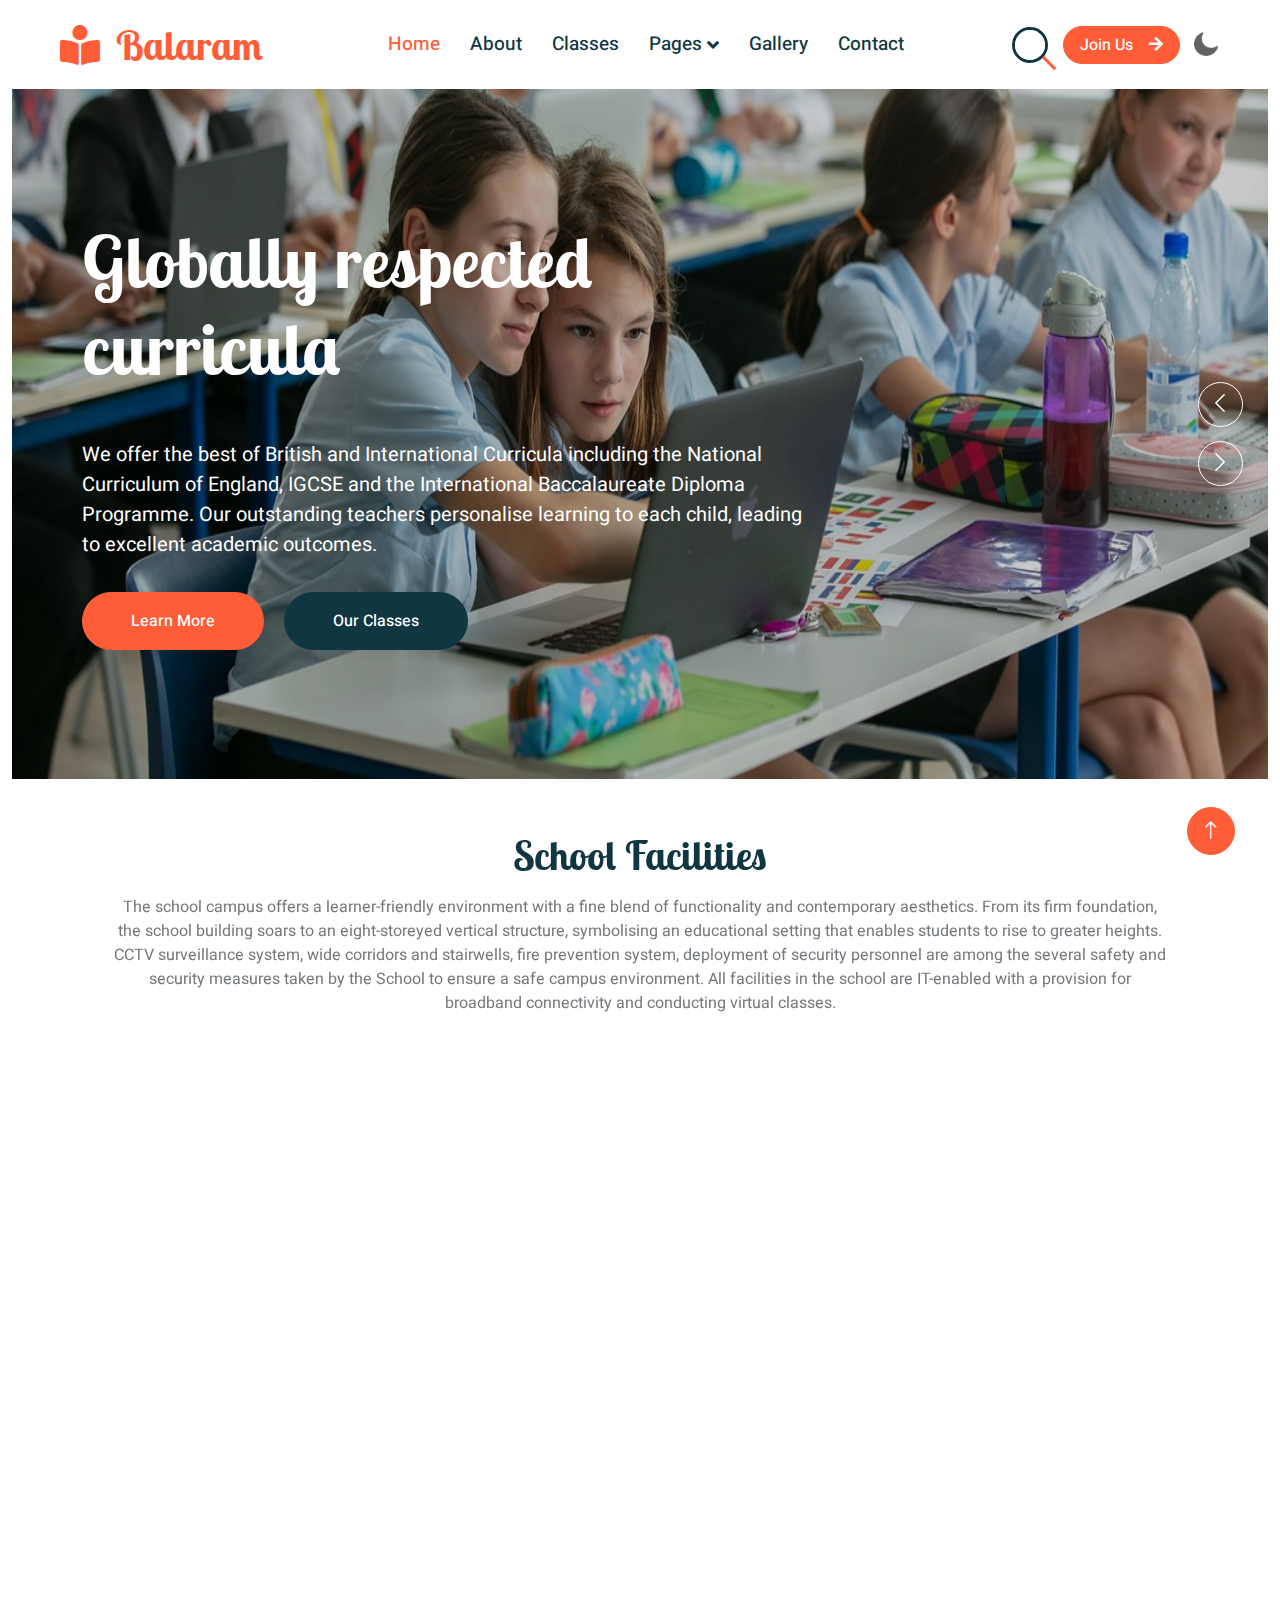
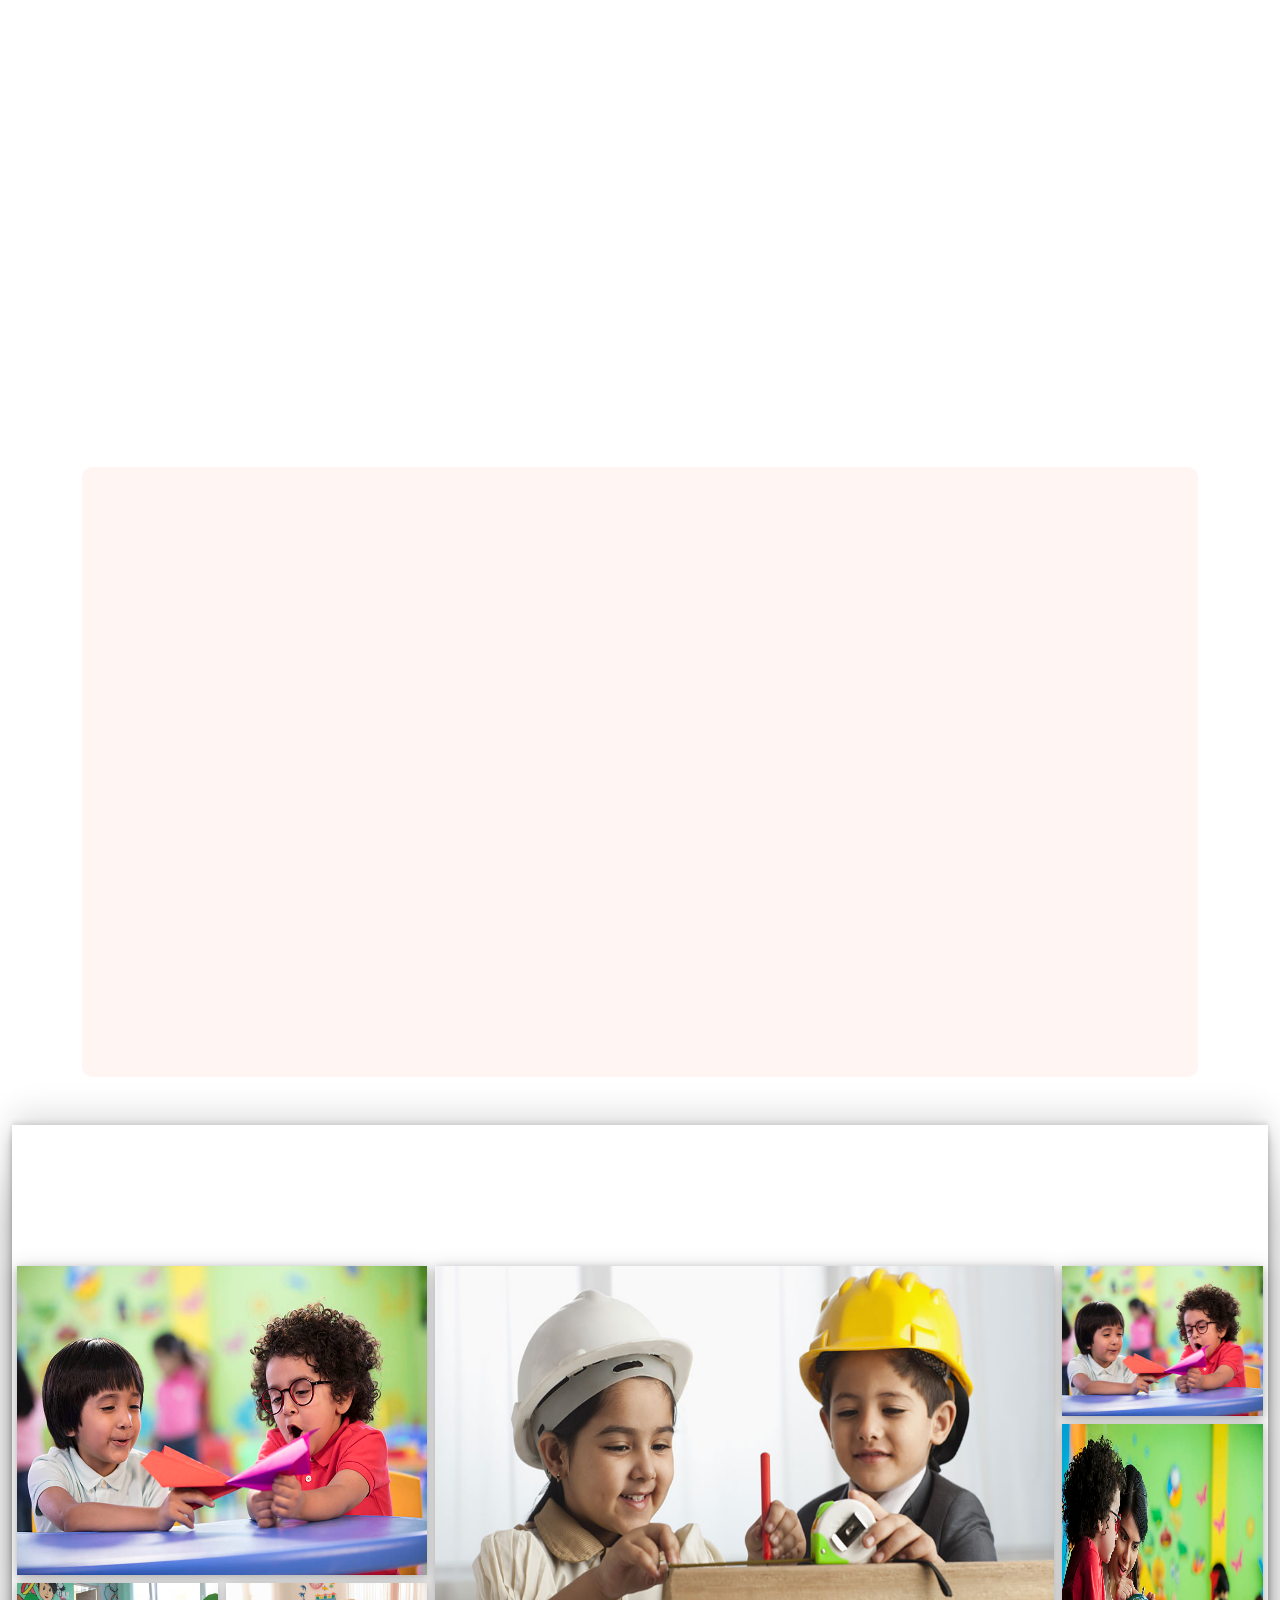
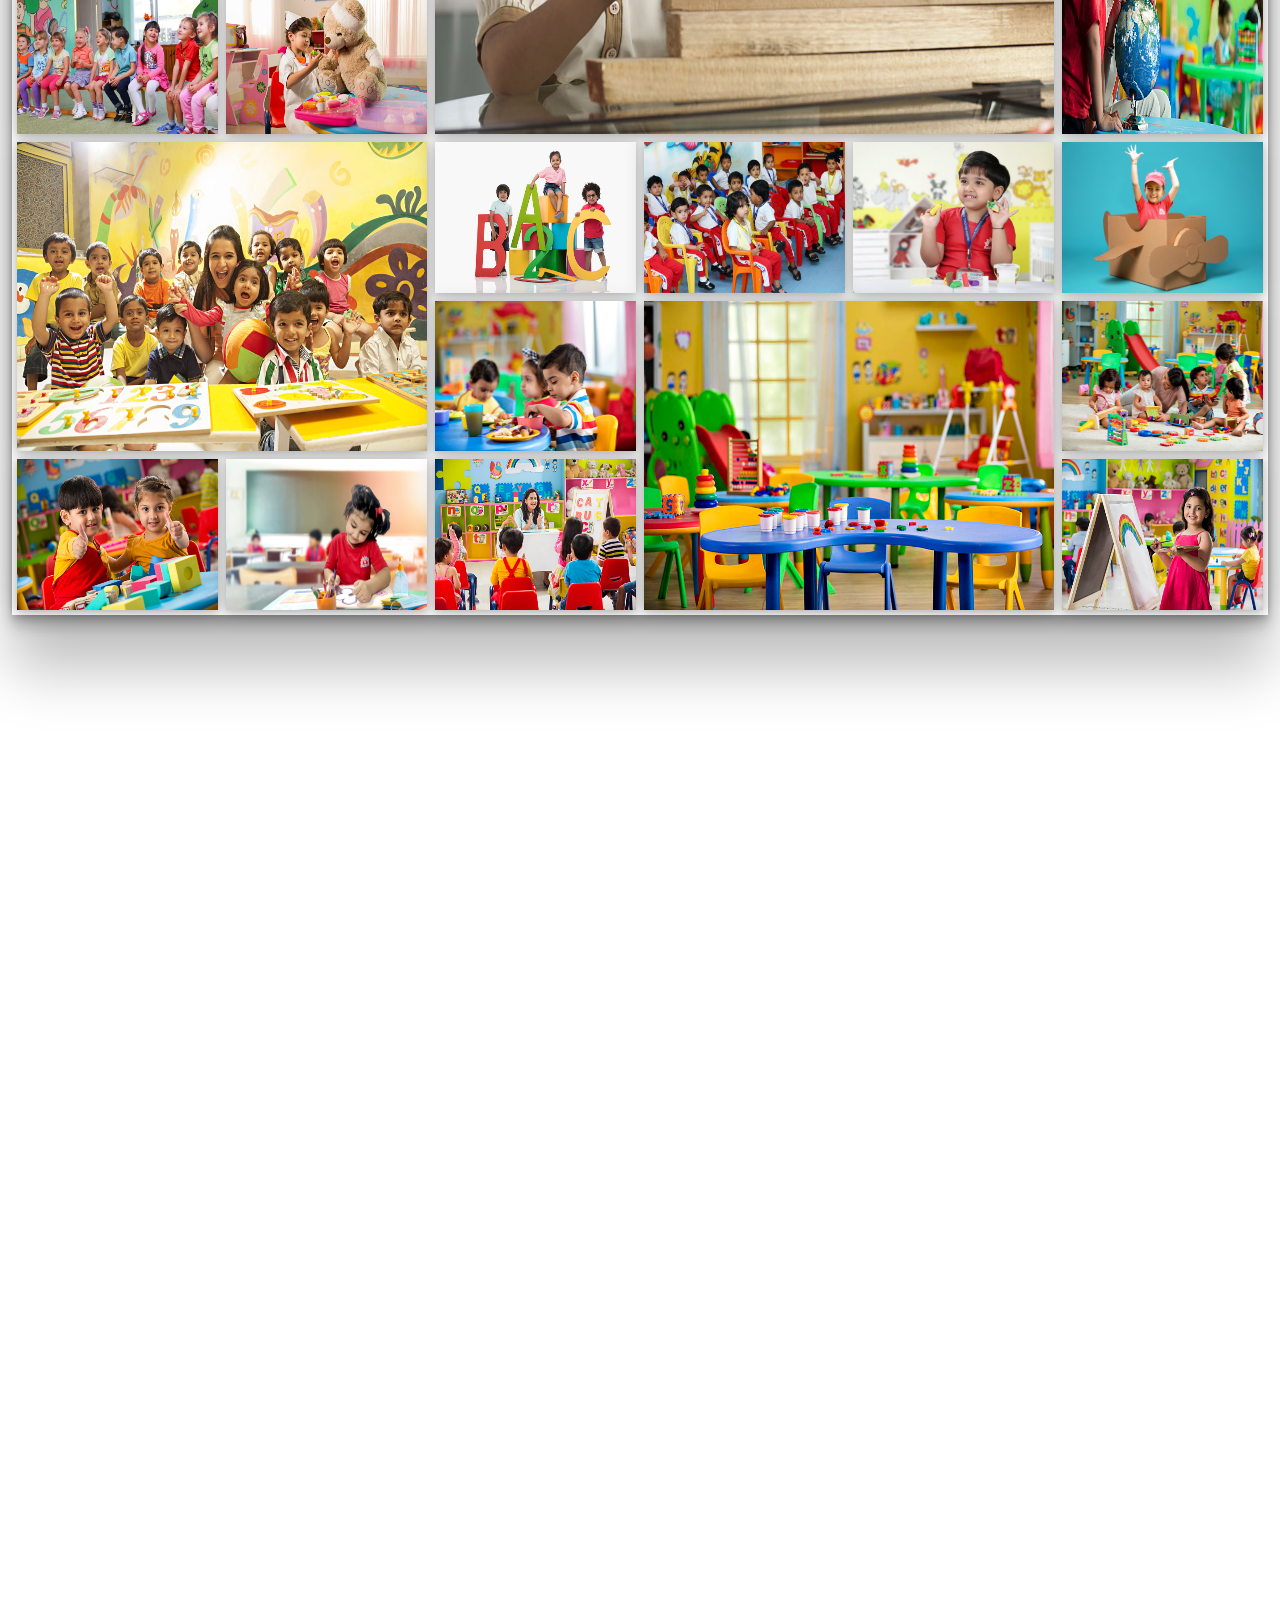
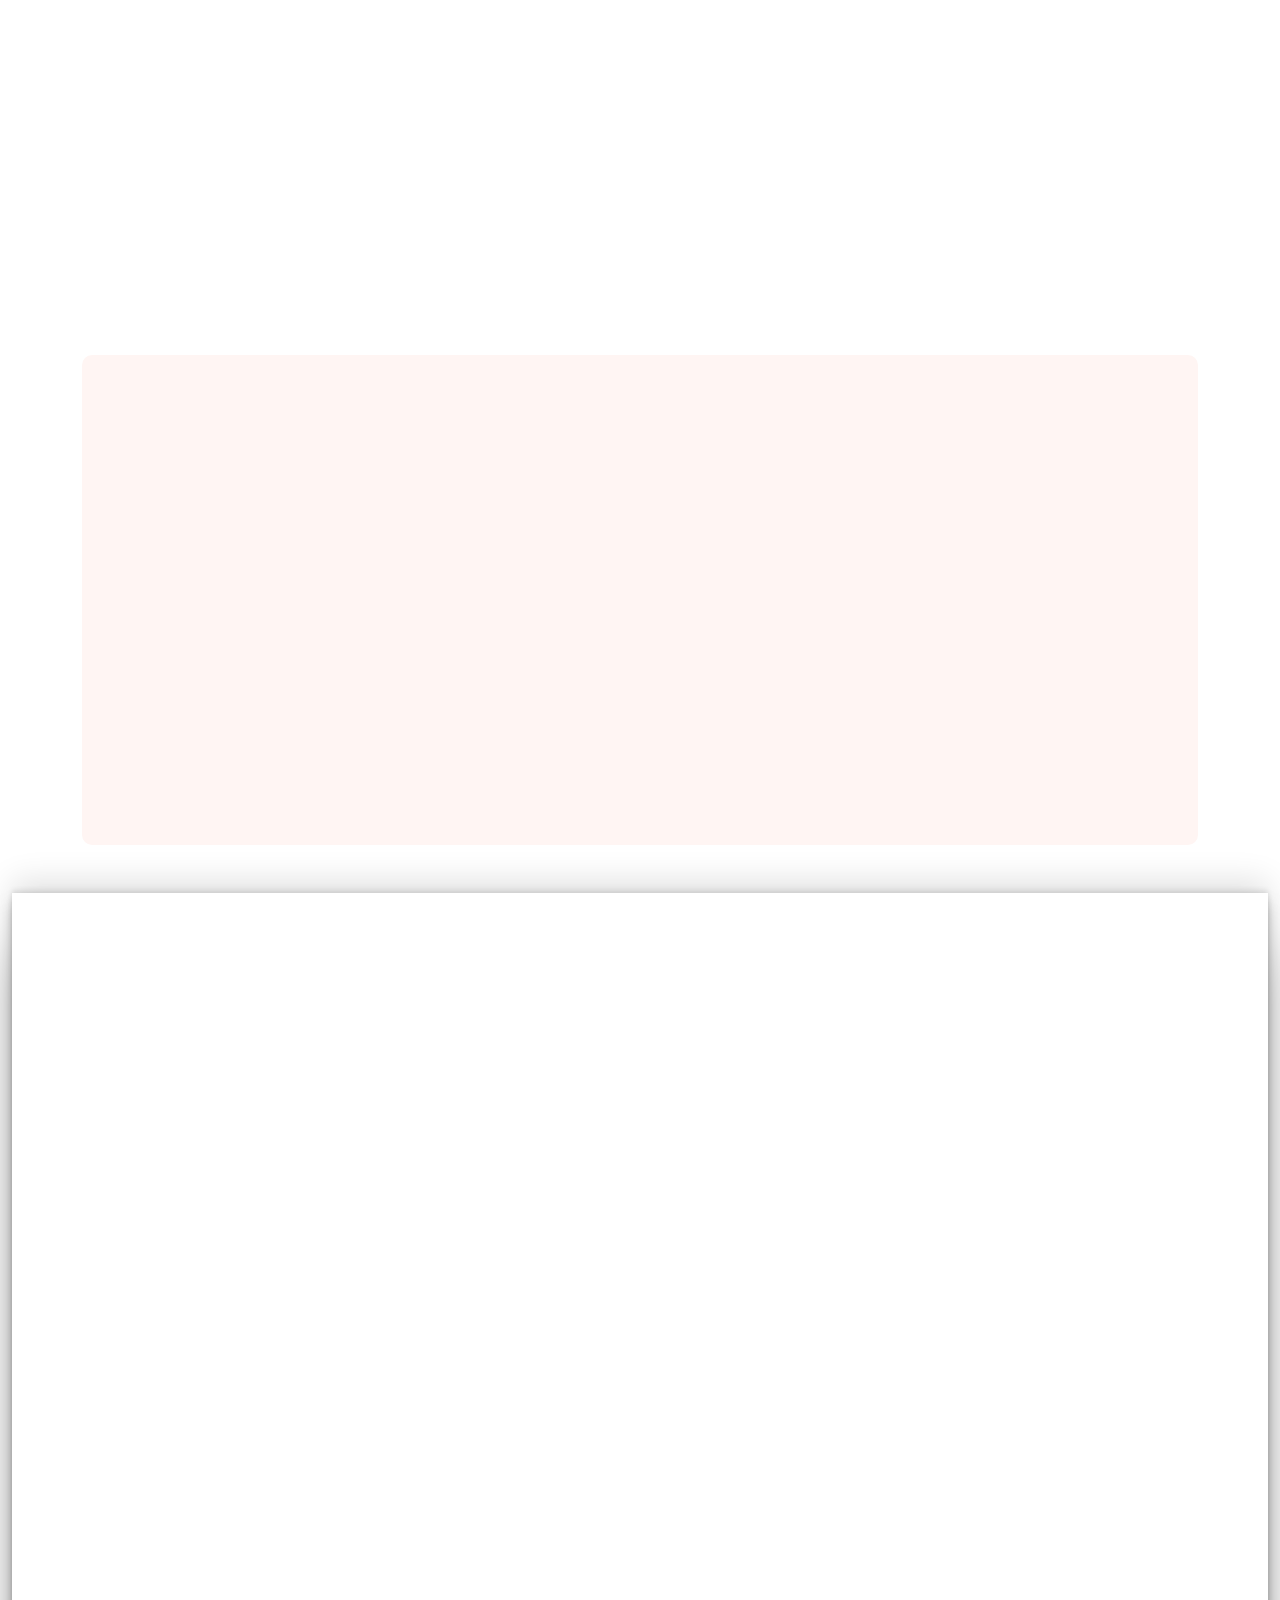
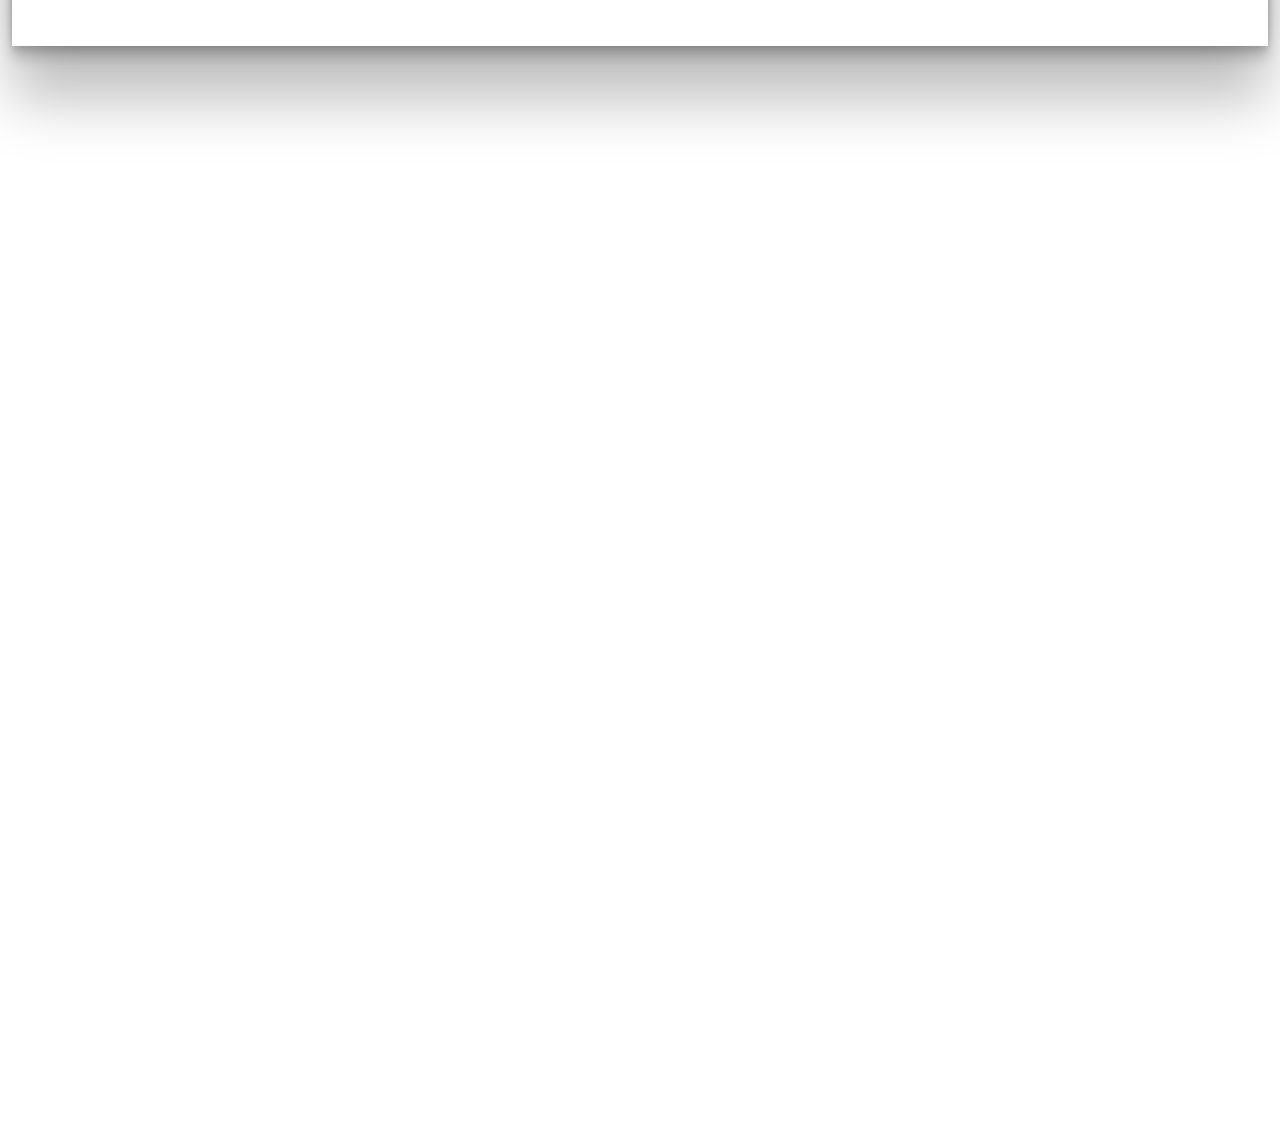
==== kider-balaram/index.html @ 2a39fb62 "first commit" ====
<!DOCTYPE html>
<html lang="en">

<head>
    <meta charset="utf-8">
    <title>Kider - Preschool Website Template</title>
    <meta content="width=device-width, initial-scale=1.0" name="viewport">
    <meta content="" name="keywords">
    <meta content="" name="description">

    <!-- Favicon -->
    <link href="img/favicon.ico" rel="icon">

    <!-- Google Web Fonts -->
    <link rel="preconnect" href="https://fonts.googleapis.com">
    <link rel="preconnect" href="https://fonts.gstatic.com" crossorigin>
    <link href="https://fonts.googleapis.com/css2?family=Heebo:wght@400;500;600&family=Inter:wght@600&family=Lobster+Two:wght@700&display=swap" rel="stylesheet">
    
    <!-- Icon Font Stylesheet -->
    <link href="https://cdnjs.cloudflare.com/ajax/libs/font-awesome/5.10.0/css/all.min.css" rel="stylesheet">
    <link href="https://cdn.jsdelivr.net/npm/bootstrap-icons@1.4.1/font/bootstrap-icons.css" rel="stylesheet">

    <!-- Libraries Stylesheet -->
    <link href="lib/animate/animate.min.css" rel="stylesheet">
    <link href="lib/owlcarousel/assets/owl.carousel.min.css" rel="stylesheet">

    <!-- Customized Bootstrap Stylesheet -->
    <link href="css/bootstrap.min.css" rel="stylesheet">

    <!-- Template Stylesheet -->
    <link href="css/style.css" rel="stylesheet">
</head>

<body>
    <div class="container-xxl ">
        <!-- Spinner Start -->
        <div id="spinner" class="show bg-white position-fixed translate-middle w-100 vh-100 top-50 start-50 d-flex align-items-center justify-content-center">
            <div class="spinner-border text-primary" style="width: 3rem; height: 3rem;" role="status">
                <span class="sr-only">Loading...</span>
            </div>
        </div>
        <!-- Spinner End -->


        <!-- Navbar Start -->
        <nav class="navbar navbar-expand-lg navbar-light sticky-top px-4 px-lg-5 py-lg-0">
            <a href="index.html" class="navbar-brand">
                <h1 class="m-0 text-primary"><i class="fa fa-book-reader me-3"></i>Balaram</h1>
            </a>
            <button type="button" class="navbar-toggler" data-bs-toggle="collapse" data-bs-target="#navbarCollapse" style="box-shadow: rgba(255, 255, 255, 0.25) 0px 54px 55px, rgba(255, 255, 255, 0.12) 0px -12px 30px, rgba(255, 255, 255, 0.12) 0px 4px 6px, rgba(255, 255, 255, 0.17) 0px 12px 13px, rgba(255, 255, 255, 0.09) 0px -3px 5px;">
                <span class="navbar-toggler-icon"></span>
            </button>
            <div class="collapse navbar-collapse" id="navbarCollapse">
                <div class="navbar-nav mx-auto">
                    <a href="index.html" class="nav-item nav-link active">Home</a>
                    <a href="about.html" class="nav-item nav-link">About</a>
                    <a href="classes.html" class="nav-item nav-link">Classes</a>
                    <div class="nav-item dropdown">
                        <a href="#" class="nav-link dropdown-toggle" data-bs-toggle="dropdown">Pages</a>
                        <div class="dropdown-menu rounded-0 rounded-bottom border-0 shadow-sm m-0">
                            <a href="facility.html" class="dropdown-item">School Facilities</a>
                            <a href="team.html" class="dropdown-item">Popular Teachers</a>
                            <a href="call-to-action.html" class="dropdown-item">Become A Teachers</a>
                            <a href="appointment.html" class="dropdown-item">Make Appointment</a>
                            <a href="testimonial.html" class="dropdown-item">Testimonial</a>
                            <a href="404.html" class="dropdown-item">404 Error</a>
                        </div>
                    </div>
                    <a href="gallery.html" class="nav-item nav-link">Gallery</a>
                    <a href="contact.html" class="nav-item nav-link">Contact</a>
                </div>
                <form class="search-box">
                    <input type="text" placeholder="Search"/>
                    <button type="reset"></button>
                </form>
                <a href="" class="btn btn-primary rounded-pill px-3 d-none d-lg-block">Join Us<i class="fa fa-arrow-right ms-3"></i></a>
                <img src="img/moon.png" id="icon">
            </div>
        </nav>
        <!-- Navbar End -->


        <!-- Carousel Start -->
        <div class="container-fluid p-0 mb-5">
            <div class="owl-carousel header-carousel position-relative">
                <div class="owl-carousel-item position-relative">
                    <img class="img-fluid1" src="img/b1.jpg" alt="">
                    <div class="position-absolute top-0 start-0 w-100 h-100 d-flex align-items-center" style="background: rgba(0, 0, 0, .2);">
                        <div class="container">
                            <div class="row justify-content-start">
                                <div class="col-10 col-lg-8">
                                    <h1 class="display-2 text-white animated slideInDown mb-4" style="padding-bottom: 25px;">Globally respected curricula</h1>
                                    <p class="fs-5 fw-medium text-white mb-4 pb-2" style="padding-bottom: 15px;">We offer the best of British and International Curricula including the National Curriculum of England, IGCSE and the International Baccalaureate Diploma Programme. Our outstanding teachers personalise learning to each child, leading to excellent academic outcomes.</p>
                                    <a href="" class="btn btn-primary rounded-pill py-sm-3 px-sm-5 me-3 animated slideInLeft">Learn More</a>
                                    <a href="" class="btn btn-dark rounded-pill py-sm-3 px-sm-5 animated slideInRight">Our Classes</a>
                                </div>
                            </div>
                        </div>
                    </div>
                </div>
                <div class="owl-carousel-item position-relative">
                    <img class="img-fluid1" src="img/b2.jpg" alt="">
                    <div class="position-absolute top-0 start-0 w-100 h-100 d-flex align-items-center" style="background: rgba(0, 0, 0, .2);">
                        <div class="container">
                            <div class="row justify-content-start">
                                <div class="col-10 col-lg-8">
                                    <h1 class="display-2 text-white animated slideInDown mb-4" style="padding-bottom: 25px;">World-leading teachers</h1>
                                    <p class="fs-5 fw-medium text-white mb-4 pb-2" style="padding-bottom: 15px;">Our highly qualified staff are all fluent English speakers delivering outstanding education to our students ensuring your child experiences accelerated learning. An overwhelming majority of our parents say their child has a good relationship with their teachers.</p>
                                    <a href="" class="btn btn-primary rounded-pill py-sm-3 px-sm-5 me-3 animated slideInLeft">Learn More</a>
                                    <a href="" class="btn btn-dark rounded-pill py-sm-3 px-sm-5 animated slideInRight">Our Classes</a>
                                </div>
                            </div>
                        </div>
                    </div>
                </div>
                <div class="owl-carousel-item position-relative">
                    <img class="img-fluid1" src="img/b3.jpg" alt="">
                    <div class="position-absolute top-0 start-0 w-100 h-100 d-flex align-items-center" style="background: rgba(0, 0, 0, .2);">
                        <div class="container">
                            <div class="row justify-content-start">
                                <div class="col-10 col-lg-8">
                                    <h1 class="display-2 text-white animated slideInDown mb-4"style="padding-bottom: 25px;">Performing Arts with Juilliard</h1>
                                    <p class="fs-5 fw-medium text-white mb-4 pb-2" style="padding-bottom: 15px;">In collaboration with The Juilliard School we aim to transform your child’s understanding of the performing arts. Students will get the opportunity to take part in many diverse performances improving their confidence and ability to work in a team.</p>
                                    <a href="" class="btn btn-primary rounded-pill py-sm-3 px-sm-5 me-3 animated slideInLeft">Learn More</a>
                                    <a href="" class="btn btn-dark rounded-pill py-sm-3 px-sm-5 animated slideInRight">Our Classes</a>
                                </div>
                            </div>
                        </div>
                    </div>
                </div>
                <div class="owl-carousel-item position-relative">
                    <img class="img-fluid1" src="img/b4.jpg" alt="">
                    <div class="position-absolute top-0 start-0 w-100 h-100 d-flex align-items-center" style="background: rgba(0, 0, 0, .2);">
                        <div class="container">
                            <div class="row justify-content-start">
                                <div class="col-10 col-lg-8">
                                    <h1 class="display-2 text-white animated slideInDown mb-4" style="padding-bottom: 25px;">Outstanding facilities</h1>
                                    <p class="fs-5 fw-medium text-white mb-4 pb-2" style="padding-bottom: 15px;">Our engaging learning environments ensure your child will love coming to school. Our Care & Guidance systems and positive discipline are key to our personalised approach to each student’s development.</p>
                                    <a href="" class="btn btn-primary rounded-pill py-sm-3 px-sm-5 me-3 animated slideInLeft">Find out more</a>
                                    <a href="" class="btn btn-dark rounded-pill py-sm-3 px-sm-5 animated slideInRight">Our Classes</a>
                                </div>
                            </div>
                        </div>
                    </div>
                </div>
            </div>
        </div>
        <!-- Carousel End -->


        <!-- Facilities Start -->
        <div class="container-xxl py-1">
            <div class="container">
                <div class="text-center mx-auto mb-5 wow fadeInUp" data-wow-delay="0.1s" style="max-width: 95%;">
                    <h1 class="mb-3">School Facilities</h1>
                    <p>The school campus offers a learner-friendly environment with a fine blend of functionality and contemporary aesthetics. From its firm foundation, the school building soars to an eight-storeyed vertical structure, symbolising an educational setting that enables students to rise to greater heights. CCTV surveillance system, wide corridors and stairwells, fire prevention system, deployment of security personnel are among the several safety and security measures taken by the School to ensure a safe campus environment. All facilities in the school are IT-enabled with a provision for broadband connectivity and conducting virtual classes.</p>
                </div>
                <div class="row g-4">
                    <div class="col-lg-3 col-sm-6 wow fadeInUp" data-wow-delay="0.1s">
                        <div class="facility-item">
                            <div class="facility-icon bg-primary">
                                <span class="bg-primary"></span>
                                <i class="fa fa-bus-alt fa-3x text-primary"></i>
                                <span class="bg-primary"></span>
                            </div>
                            <div class="facility-text bg-primary">
                                <h3 class="text-primary mb-3">School Bus</h3>
                                <p class="mb-0">School bus services to transport children to and from school</p>
                            </div>
                        </div>
                    </div>
                    <div class="col-lg-3 col-sm-6 wow fadeInUp" data-wow-delay="0.3s">
                        <div class="facility-item">
                            <div class="facility-icon bg-success">
                                <span class="bg-success"></span>
                                <i class="fa fa-futbol fa-3x text-success"></i>
                                <span class="bg-success"></span>
                            </div>
                            <div class="facility-text bg-success">
                                <h3 class="text-success mb-3">Playground</h3>
                                <p class="mb-0">Great out-door courts for Volley Ball, Basket Ball, Foot Ball ect.</p>
                            </div>
                        </div>
                    </div>
                    <div class="col-lg-3 col-sm-6 wow fadeInUp" data-wow-delay="0.5s">
                        <div class="facility-item">
                            <div class="facility-icon bg-warning">
                                <span class="bg-warning"></span>
                                <i class="fa fa-home fa-3x text-warning"></i>
                                <span class="bg-warning"></span>
                            </div>
                            <div class="facility-text bg-warning">
                                <h3 class="text-warning mb-3">Healthy Canteen</h3>
                                <p class="mb-0">The area and furniture around the canteen clean, tidy and inviting.</p>
                            </div>
                        </div>
                    </div>
                    <div class="col-lg-3 col-sm-6 wow fadeInUp" data-wow-delay="0.7s">
                        <div class="facility-item">
                            <div class="facility-icon bg-info">
                                <span class="bg-info"></span>
                                <i class="fa fa-chalkboard-teacher fa-3x text-info"></i>
                                <span class="bg-info"></span>
                            </div>
                            <div class="facility-text bg-info">
                                <h3 class="text-info mb-3">Positive Learning</h3>
                                <p class="mb-0">Help set the tone for a healthy learning environment</p>
                            </div>
                        </div>
                    </div>
                </div>
            </div>
        </div>
        <!-- Facilities End -->


        <!-- About Start -->
        <div class="container-xxl py-5">
            <div class="container">
                <div class="row g-5 align-items-center">
                    <div class="col-lg-6 wow fadeInUp" data-wow-delay="0.1s">
                        <h1 class="mb-4">Learn More About Our Work And Our Cultural Activities</h1>
                        <p>Cultural activities are of different kinds, like art and craft activities, health-related activities, music and dancing activities, drawing and painting, poetry, woodworking, pottery, etc. When it comes to cultural activities in schools, apart from sports activities, there are several types of cultural activities which are performed by the school students. Some of the common cultural activities that are carried out in schools include sports, dance, music, drama, painting, art competitions, charity events, exhibitions, debates, speeches, festival celebrations, etc</p>
                        <p class="mb-4"> create social solidarity and cohesion, fostering social inclusion, community empowerment, and capacity-building, and enhancing confidence, civic pride, and tolerance.</p>
                        <div class="row g-4 align-items-center">
                            <div class="col-sm-6">
                                <a class="btn btn-primary rounded-pill py-3 px-5" href="">Read More</a>
                            </div>
                            <div class="col-sm-6">
                                <div class="d-flex align-items-center">
                                    <img class="rounded-circle flex-shrink-0" src="img/user.jpg" alt="" style="width: 45px; height: 45px;">
                                    <div class="ms-3">
                                        <h6 class="text-primary mb-1">Balaram Krrish</h6>
                                        <small>CEO & Founder</small>
                                    </div>
                                </div>
                            </div>
                        </div>
                    </div>
                    <div class="col-lg-6 about-img wow fadeInUp" data-wow-delay="0.5s">
                        <div class="row">
                            <div class="col-12 text-center">
                                <img class="img-fluid w-75 rounded-circle  p-3" src="img/about-1.jpg" alt="">
                            </div>
                            <div class="col-6 text-start" style="margin-top: -150px;">
                                <img class="img-fluid w-100 rounded-circle  p-3" src="img/about-2.jpg" alt="">
                            </div>
                            <div class="col-6 text-end" style="margin-top: -150px;">
                                <img class="img-fluid w-100 rounded-circle  p-3" src="img/about-3.jpg" alt="">
                            </div>
                        </div>
                    </div>
                </div>
            </div>
        </div>
        <!-- About End -->


        <!-- Call To Action Start -->
        <div class="container-xxl py-5">
            <div class="container">
                <div class="teacher rounded">
                    <div class="row g-0">
                        <div class="col-lg-6 wow fadeIn" data-wow-delay="0.1s" style="min-height: 400px;">
                            <div class="position-relative h-100">
                                <img class="position-absolute w-100 h-100 rounded" src="img/teacher.png" style="object-fit: cover;">
                            </div>
                        </div>
                        <div class="teacher col-lg-6 wow fadeIn" data-wow-delay="0.5s">
                            <div class="h-100 d-flex flex-column justify-content-center p-5">
                                <h1 class="mb-4">Become A Teacher</h1>
                                <p class="mb-4">We are looking for a committed Teacher to complement our qualified workforce of educators. You will be responsible for preparing and implementing a full educational teaching plan according to the school’s requirements. It will be fundamental to provide knowledge and instruction to students while also helping them develop their personalities and skills.</p>
                                <p class="mb-4">The ideal candidate will be passionate for the job with an ability to reach out to students and create a relationship of mutual trust. They will know how to organize a class and make learning an easy and meaningful process.</p>
                                <p class="mb-4">The goal is to help cultivate the students’ interest in education and be their dedicated ally in the entire process of learning and development</p>
                                <a class="btn btn-primary py-3 px-5" href="">Get Started Now<i class="fa fa-arrow-right ms-2"></i></a>
                            </div>
                        </div>
                    </div>
                </div>
            </div>
        </div>
        <!-- Call To Action End -->

        <!-- Gallery Start -->
        <div class="ss" style="padding: 5px;">
        <div class="container">
            <div class="text-center mx-auto mb-5 wow fadeInUp" data-wow-delay="0.1s" style="max-width: 600px;">
                <h1 class="mb-3">Gallery</h1>
                <p>Learn as much as you can while you are young, since life becomes too busy later</p>
            </div>
        </div>
        <div id="gallery">
            <div><img src="img/g1.jpg"/><a href="#lightbox-1">view</a></div>
            <div><img src="img/g2.jpg"/><a href="#lightbox-2">view</a></div>
            <div><img src="img/g3.jpg"/><a href="#lightbox-3">view</a></div>
            <div><img src="img/g4.jpg"/><a href="#lightbox-4">view</a></div>
            <div><img src="img/g5.jpg"/><a href="#lightbox-5">view</a></div>
            <div><img src="img/g6.jpg"/><a href="#lightbox-6">view</a></div>
            <div><img src="img/g7.jpg"/><a href="#lightbox-7">view</a></div>
            <div><img src="img/g8.jpg"/><a href="#lightbox-8">view</a></div>
            <div><img src="img/g9.jpg"/><a href="#lightbox-9">view</a></div>
            <div><img src="img/g10.jpg"/><a href="#lightbox-10">view</a></div>
            <div><img src="img/g11.jpg"/><a href="#lightbox-11">view</a></div>
            <div><img src="img/g12.jpg"/><a href="#lightbox-12">view</a></div>
            <div><img src="img/g13.jpg"/><a href="#lightbox-13">view</a></div>
            <div><img src="img/g14.jpg"/><a href="#lightbox-14">view</a></div>
            <div><img src="img/g15.jpg"/><a href="#lightbox-15">view</a></div>
            <div><img src="img/g16.jpg"/><a href="#lightbox-16">view</a></div>
            <div><img src="img/g17.jpg"/><a href="#lightbox-17">view</a></div>
            <div><img src="img/g18.jpg"/><a href="#lightbox-18">view</a></div>
          </div>
          <div class="lightbox" id="lightbox-1">
            <div class="content"><img src="img/g1.jpg"/>
              <a class="close" href="#gallery"></a>
            </div>
          </div>
          <div class="lightbox" id="lightbox-2">
            <div class="content"><img src="img/g3.jpg"/>
              <a class="close" href="#gallery"></a>
            </div>
          </div>
          <div class="lightbox" id="lightbox-3">
            <div class="content"><img src="img/g3.jpg"/>
              <a class="close" href="#gallery"></a>
            </div>
          </div>
          <div class="lightbox" id="lightbox-4">
            <div class="content"><img src="img/g4.jpg"/>
              <a class="close" href="#gallery"></a>
            </div>
          </div>
          <div class="lightbox" id="lightbox-5">
            <div class="content"><img src="img/g5.jpg"/>
              <a class="close" href="#gallery"></a>
            </div>
          </div>
          <div class="lightbox" id="lightbox-6">
            <div class="content"><img src="img/g6.jpg"/>
              <a class="close" href="#gallery"></a>
            </div>
          </div>
          <div class="lightbox" id="lightbox-7">
            <div class="content"><img src="img/g7.jpg"/>
              <a class="close" href="#gallery"></a>
            </div>
          </div>
          <div class="lightbox" id="lightbox-8">
            <div class="content"><img src="img/g8.jpg"/>
              <a class="close" href="#gallery"></a>
            </div>
          </div>
          <div class="lightbox" id="lightbox-9">
            <div class="content"><img src="img/g9.jpg"/>
              <a class="close" href="#gallery"></a>
            </div>
          </div>
          <div class="lightbox" id="lightbox-10">
            <div class="content"><img src="img/g10.jpg"/>
              <a class="close" href="#gallery"></a>
            </div>
          </div>
          <div class="lightbox" id="lightbox-11">
            <div class="content"><img src="img/g11.jpg"/>
              <a class="close" href="#gallery"></a>
            </div>
          </div>
          <div class="lightbox" id="lightbox-12">
            <div class="content"><img src="img/g12.jpg"/>
              <a class="close" href="#gallery"></a>
            </div>
          </div>
          <div class="lightbox" id="lightbox-13">
            <div class="content"><img src="img/g13.jpg"/>
              <a class="close" href="#gallery"></a>
            </div>
          </div>
          <div class="lightbox" id="lightbox-14">
            <div class="content"><img src="img/g14.jpg"/>
              <a class="close" href="#gallery"></a>
            </div>
          </div>
          <div class="lightbox" id="lightbox-15">
            <div class="content"><img src="img/g15.jpg"/>
              <a class="close" href="#gallery"></a>
            </div>
          </div>
          <div class="lightbox" id="lightbox-16">
            <div class="content"><img src="img/g16.jpg"/>
              <a class="close" href="#gallery"></a>
            </div>
          </div>
          <div class="lightbox" id="lightbox-17">
            <div class="content"><img src="img/g17.jpg"/>
              <a class="close" href="#gallery"></a>
            </div>
          </div>
          <div class="lightbox" id="lightbox-18">
            <div class="content"><img src="img/g18.jpg"/>
              <a class="close" href="#gallery"></a>
            </div>
          </div>
          </div>
        <!-- Gallery End -->


        <!-- Classes Start -->
        <div class="container-xxl py-5">
            <div class="container">
                <div class="text-center mx-auto mb-5 wow fadeInUp" data-wow-delay="0.1s" style="max-width: 95%;">
                    <h1 class="mb-3">School Classes</h1>
                    <p>These schools have varying names for different levels of classes, beginning from – Pre-Nursery, Nursery, KG, LKG (Lower Kindergarten), and UKG (Upper Kindergarten). Nowadays, most people start school as early as possible, and there are many private school options available in most towns and cities.</p>
                </div>
                <div class="row g-4">
                    <div class="col-lg-4 col-md-6 wow fadeInUp" data-wow-delay="0.1s">
                        <div class="classes-item">
                            <div class="cc rounded-circle w-75 mx-auto p-3">
                                <img class="img-fluid rounded-circle" src="img/classes-1.jpg" alt="">
                            </div>
                            <div class="cc rounded p-4 pt-5 mt-n5">
                                <a class="d-block text-center h3 mt-3 mb-4" href="">Art & Drawing</a>
                                <div class="d-flex align-items-center justify-content-between mb-4">
                                    <div class="d-flex align-items-center">
                                        <img class="rounded-circle flex-shrink-0" src="img/user.jpg" alt="" style="width: 45px; height: 45px;">
                                        <div class="ms-3">
                                            <h6 class="text-primary mb-1">Jhon Doe</h6>
                                            <small>Teacher</small>
                                        </div>
                                    </div>
                                    <span class="bg-primary text-white rounded-pill py-2 px-3" href="">$99</span>
                                </div>
                                <div class="row g-1">
                                    <div class="col-4">
                                        <div class="border-top border-3 border-primary pt-2">
                                            <h6 class="text-primary mb-1">Age:</h6>
                                            <small>3-5 Years</small>
                                        </div>
                                    </div>
                                    <div class="col-4">
                                        <div class="border-top border-3 border-success pt-2">
                                            <h6 class="text-success mb-1">Time:</h6>
                                            <small>9-10 AM</small>
                                        </div>
                                    </div>
                                    <div class="col-4">
                                        <div class="border-top border-3 border-warning pt-2">
                                            <h6 class="text-warning mb-1">Capacity:</h6>
                                            <small>30 Kids</small>
                                        </div>
                                    </div>
                                </div>
                            </div>
                        </div>
                    </div>
                    <div class="col-lg-4 col-md-6 wow fadeInUp" data-wow-delay="0.3s">
                        <div class="classes-item">
                            <div class="cc rounded-circle w-75 mx-auto p-3">
                                <img class="img-fluid rounded-circle" src="img/classes-2.jpg" alt="">
                            </div>
                            <div class="cc rounded p-4 pt-5 mt-n5">
                                <a class="d-block text-center h3 mt-3 mb-4" href="">Color Management</a>
                                <div class="d-flex align-items-center justify-content-between mb-4">
                                    <div class="d-flex align-items-center">
                                        <img class="rounded-circle flex-shrink-0" src="img/user.jpg" alt="" style="width: 45px; height: 45px;">
                                        <div class="ms-3">
                                            <h6 class="text-primary mb-1">Jhon Doe</h6>
                                            <small>Teacher</small>
                                        </div>
                                    </div>
                                    <span class="bg-primary text-white rounded-pill py-2 px-3" href="">$99</span>
                                </div>
                                <div class="row g-1">
                                    <div class="col-4">
                                        <div class="border-top border-3 border-primary pt-2">
                                            <h6 class="text-primary mb-1">Age:</h6>
                                            <small>3-5 Years</small>
                                        </div>
                                    </div>
                                    <div class="col-4">
                                        <div class="border-top border-3 border-success pt-2">
                                            <h6 class="text-success mb-1">Time:</h6>
                                            <small>9-10 AM</small>
                                        </div>
                                    </div>
                                    <div class="col-4">
                                        <div class="border-top border-3 border-warning pt-2">
                                            <h6 class="text-warning mb-1">Capacity:</h6>
                                            <small>30 Kids</small>
                                        </div>
                                    </div>
                                </div>
                            </div>
                        </div>
                    </div>
                    <div class="col-lg-4 col-md-6 wow fadeInUp" data-wow-delay="0.5s">
                        <div class="classes-item">
                            <div class="cc rounded-circle w-75 mx-auto p-3">
                                <img class="img-fluid rounded-circle" src="img/classes-3.jpg" alt="">
                            </div>
                            <div class="cc rounded p-4 pt-5 mt-n5">
                                <a class="d-block text-center h3 mt-3 mb-4" href="">Athletic & Dance</a>
                                <div class="d-flex align-items-center justify-content-between mb-4">
                                    <div class="d-flex align-items-center">
                                        <img class="rounded-circle flex-shrink-0" src="img/user.jpg" alt="" style="width: 45px; height: 45px;">
                                        <div class="ms-3">
                                            <h6 class="text-primary mb-1">Jhon Doe</h6>
                                            <small>Teacher</small>
                                        </div>
                                    </div>
                                    <span class="bg-primary text-white rounded-pill py-2 px-3" href="">$99</span>
                                </div>
                                <div class="row g-1">
                                    <div class="col-4">
                                        <div class="border-top border-3 border-primary pt-2">
                                            <h6 class="text-primary mb-1">Age:</h6>
                                            <small>3-5 Years</small>
                                        </div>
                                    </div>
                                    <div class="col-4">
                                        <div class="border-top border-3 border-success pt-2">
                                            <h6 class="text-success mb-1">Time:</h6>
                                            <small>9-10 AM</small>
                                        </div>
                                    </div>
                                    <div class="col-4">
                                        <div class="border-top border-3 border-warning pt-2">
                                            <h6 class="text-warning mb-1">Capacity:</h6>
                                            <small>30 Kids</small>
                                        </div>
                                    </div>
                                </div>
                            </div>
                        </div>
                    </div>
                    <div class="col-lg-4 col-md-6 wow fadeInUp" data-wow-delay="0.1s">
                        <div class="classes-item">
                            <div class="cc rounded-circle w-75 mx-auto p-3">
                                <img class="img-fluid rounded-circle" src="img/classes-4.jpg" alt="">
                            </div>
                            <div class="cc rounded p-4 pt-5 mt-n5">
                                <a class="d-block text-center h3 mt-3 mb-4" href="">Language & Speaking</a>
                                <div class="d-flex align-items-center justify-content-between mb-4">
                                    <div class="d-flex align-items-center">
                                        <img class="rounded-circle flex-shrink-0" src="img/user.jpg" alt="" style="width: 45px; height: 45px;">
                                        <div class="ms-3">
                                            <h6 class="text-primary mb-1">Jhon Doe</h6>
                                            <small>Teacher</small>
                                        </div>
                                    </div>
                                    <span class="bg-primary text-white rounded-pill py-2 px-3" href="">$99</span>
                                </div>
                                <div class="row g-1">
                                    <div class="col-4">
                                        <div class="border-top border-3 border-primary pt-2">
                                            <h6 class="text-primary mb-1">Age:</h6>
                                            <small>3-5 Years</small>
                                        </div>
                                    </div>
                                    <div class="col-4">
                                        <div class="border-top border-3 border-success pt-2">
                                            <h6 class="text-success mb-1">Time:</h6>
                                            <small>9-10 AM</small>
                                        </div>
                                    </div>
                                    <div class="col-4">
                                        <div class="border-top border-3 border-warning pt-2">
                                            <h6 class="text-warning mb-1">Capacity:</h6>
                                            <small>30 Kids</small>
                                        </div>
                                    </div>
                                </div>
                            </div>
                        </div>
                    </div>
                    <div class="col-lg-4 col-md-6 wow fadeInUp" data-wow-delay="0.3s">
                        <div class="classes-item">
                            <div class="cc rounded-circle w-75 mx-auto p-3">
                                <img class="img-fluid rounded-circle" src="img/classes-5.jpg" alt="">
                            </div>
                            <div class="cc rounded p-4 pt-5 mt-n5">
                                <a class="d-block text-center h3 mt-3 mb-4" href="">Religion & History</a>
                                <div class="d-flex align-items-center justify-content-between mb-4">
                                    <div class="d-flex align-items-center">
                                        <img class="rounded-circle flex-shrink-0" src="img/user.jpg" alt="" style="width: 45px; height: 45px;">
                                        <div class="ms-3">
                                            <h6 class="text-primary mb-1">Jhon Doe</h6>
                                            <small>Teacher</small>
                                        </div>
                                    </div>
                                    <span class="bg-primary text-white rounded-pill py-2 px-3" href="">$99</span>
                                </div>
                                <div class="row g-1">
                                    <div class="col-4">
                                        <div class="border-top border-3 border-primary pt-2">
                                            <h6 class="text-primary mb-1">Age:</h6>
                                            <small>3-5 Years</small>
                                        </div>
                                    </div>
                                    <div class="col-4">
                                        <div class="border-top border-3 border-success pt-2">
                                            <h6 class="text-success mb-1">Time:</h6>
                                            <small>9-10 AM</small>
                                        </div>
                                    </div>
                                    <div class="col-4">
                                        <div class="border-top border-3 border-warning pt-2">
                                            <h6 class="text-warning mb-1">Capacity:</h6>
                                            <small>30 Kids</small>
                                        </div>
                                    </div>
                                </div>
                            </div>
                        </div>
                    </div>
                    <div class="col-lg-4 col-md-6 wow fadeInUp" data-wow-delay="0.5s">
                        <div class="classes-item">
                            <div class="cc rounded-circle w-75 mx-auto p-3">
                                <img class="img-fluid rounded-circle" src="img/classes-6.jpg" alt="">
                            </div>
                            <div class="cc rounded p-4 pt-5 mt-n5">
                                <a class="d-block text-center h3 mt-3 mb-4" href="">General Knowledge</a>
                                <div class="d-flex align-items-center justify-content-between mb-4">
                                    <div class="d-flex align-items-center">
                                        <img class="rounded-circle flex-shrink-0" src="img/user.jpg" alt="" style="width: 45px; height: 45px;">
                                        <div class="ms-3">
                                            <h6 class="text-primary mb-1">Jhon Doe</h6>
                                            <small>Teacher</small>
                                        </div>
                                    </div>
                                    <span class="bg-primary text-white rounded-pill py-2 px-3" href="">$99</span>
                                </div>
                                <div class="row g-1">
                                    <div class="col-4">
                                        <div class="border-top border-3 border-primary pt-2">
                                            <h6 class="text-primary mb-1">Age:</h6>
                                            <small>3-5 Years</small>
                                        </div>
                                    </div>
                                    <div class="col-4">
                                        <div class="border-top border-3 border-success pt-2">
                                            <h6 class="text-success mb-1">Time:</h6>
                                            <small>9-10 AM</small>
                                        </div>
                                    </div>
                                    <div class="col-4">
                                        <div class="border-top border-3 border-warning pt-2">
                                            <h6 class="text-warning mb-1">Capacity:</h6>
                                            <small>30 Kids</small>
                                        </div>
                                    </div>
                                </div>
                            </div>
                        </div>
                    </div>
                </div>
            </div>
        </div>
        <!-- Classes End -->


        <!-- Appointment Start -->
        <div class="container-xxl py-5">
            <div class="container">
                <div class="teacher rounded">
                    <div class="row g-0">
                        <div class="col-lg-6 wow fadeIn" data-wow-delay="0.1s">
                            <div class="h-100 d-flex flex-column justify-content-center p-5">
                                <h1 class="mb-4">Make Appointment</h1>
                                <form>
                                    <div class="row g-3">
                                        <div class="col-sm-6">
                                            <div class="form-floating">
                                                <input type="text" class="form-control border-0" id="gname" placeholder="Gurdian Name">
                                                <label for="gname">Gurdian Name</label>
                                            </div>
                                        </div>
                                        <div class="col-sm-6">
                                            <div class="form-floating">
                                                <input type="email" class="form-control border-0" id="gmail" placeholder="Gurdian Email">
                                                <label for="gmail">Gurdian Email</label>
                                            </div>
                                        </div>
                                        <div class="col-sm-6">
                                            <div class="form-floating">
                                                <input type="text" class="form-control border-0" id="cname" placeholder="Child Name">
                                                <label for="cname">Child Name</label>
                                            </div>
                                        </div>
                                        <div class="col-sm-6">
                                            <div class="form-floating">
                                                <input type="text" class="form-control border-0" id="cage" placeholder="Child Age">
                                                <label for="cage">Child Age</label>
                                            </div>
                                        </div>
                                        <div class="col-12">
                                            <div class="form-floating">
                                                <textarea class="form-control border-0" placeholder="Leave a message here" id="message" style="height: 100px"></textarea>
                                                <label for="message">Message</label>
                                            </div>
                                        </div>
                                        <div class="col-12">
                                            <button class="btn btn-primary w-100 py-3" type="submit">Submit</button>
                                        </div>
                                    </div>
                                </form>
                            </div>
                        </div>
                        <div class="col-lg-6 wow fadeIn" data-wow-delay="0.5s" style="min-height: 400px;">
                            <div class="position-relative h-100">
                                <img class="position-absolute w-100 h-100 rounded" src="img/appointment.jpg" style="object-fit: cover;">
                            </div>
                        </div>
                    </div>
                </div>
            </div>
        </div>
        <!-- Appointment End -->


        <!-- Team Start -->
        <div class="ss" style="padding: 3px;">
        <div class="container-xxl py-5">
            <div class="container">
                <div class="text-center mx-auto mb-5 wow fadeInUp" data-wow-delay="0.1s" style="max-width: 95%;">
                    <h1 class="mb-3">Popular Teachers</h1>
                    <p>Broadly speaking, the function of teachers is to help students learn by imparting knowledge to them and by setting up a situation in which students can and will learn effectively. But teachers fill a complex set of roles, which vary from one society to another and from one educational level to another.</p>
                </div>
                <div class="row g-4">
                    <div class="col-lg-4 col-md-6 wow fadeInUp" data-wow-delay="0.1s">
                        <div class="team-item position-relative">
                            <img class="img-fluid rounded-circle w-75" src="img/team-1.jpg" alt="">
                            <div class="team-text">
                                <h3>Laxmi Jhon</h3>
                                <p>PRT - Arts</p>
                                <div class="d-flex align-items-center">
                                    <a class="btn btn-square btn-primary mx-1" href=""><i class="fab fa-facebook-f"></i></a>
                                    <a class="btn btn-square btn-primary  mx-1" href=""><i class="fab fa-twitter"></i></a>
                                    <a class="btn btn-square btn-primary  mx-1" href=""><i class="fab fa-instagram"></i></a>
                                </div>
                            </div>
                        </div>
                    </div>
                    <div class="col-lg-4 col-md-6 wow fadeInUp" data-wow-delay="0.3s">
                        <div class="team-item position-relative">
                            <img class="img-fluid rounded-circle w-75" src="img/team-2.jpg" alt="">
                            <div class="team-text">
                                <h3>Dev Jhon</h3>
                                <p>PRT - Drawing</p>
                                <div class="d-flex align-items-center">
                                    <a class="btn btn-square btn-primary mx-1" href=""><i class="fab fa-facebook-f"></i></a>
                                    <a class="btn btn-square btn-primary  mx-1" href=""><i class="fab fa-twitter"></i></a>
                                    <a class="btn btn-square btn-primary  mx-1" href=""><i class="fab fa-instagram"></i></a>
                                </div>
                            </div>
                        </div>
                    </div>
                    <div class="col-lg-4 col-md-6 wow fadeInUp" data-wow-delay="0.5s">
                        <div class="team-item position-relative">
                            <img class="img-fluid rounded-circle w-75" src="img/team-3.jpg" alt="">
                            <div class="team-text">
                                <h3>Anki Jhon</h3>
                                <p>PRT - Crafts</p>
                                <div class="d-flex align-items-center">
                                    <a class="btn btn-square btn-primary mx-1" href=""><i class="fab fa-facebook-f"></i></a>
                                    <a class="btn btn-square btn-primary  mx-1" href=""><i class="fab fa-twitter"></i></a>
                                    <a class="btn btn-square btn-primary  mx-1" href=""><i class="fab fa-instagram"></i></a>
                                </div>
                            </div>
                        </div>
                    </div>
                </div>
            </div>
        </div></div>
        <!-- Team End -->


        <!-- Testimonial Start -->
        <div class="container-xxl py-5">
            <div class="container">
                <div class="text-center mx-auto mb-5 wow fadeInUp" data-wow-delay="0.1s" style="max-width: 600px;">
                    <h1 class="mb-3">Our Clients Say!</h1>
                    <p>We are very fortunate to have formed excellent partnerships with many of our clients. And we’ve formed more than just working relationships with them; we have formed true friendships. Here’s what they’re saying about us.</p>
                </div>
                <div class="owl-carousel testimonial-carousel wow fadeInUp" data-wow-delay="0.1s">
                    <div class="testimonial-item  rounded p-5">
                        <p class="fs-5">My daughter studying in this school.Teachers take individual care and activities made my kid more active.</p>
                        <div class=" tt d-flex align-items-center  me-n5" style="border-radius: 50px 0 0 50px;">
                            <img class="img-fluid flex-shrink-0 rounded-circle" src="img/testimonial-1.jpg" style="width: 90px; height: 90px;">
                            <div class="ps-3">
                                <h3 class="mb-1">Blessy</h3>
                                <span>Profession</span>
                            </div>
                            <i class="fa fa-quote-right fa-3x text-primary ms-auto d-none d-sm-flex"></i>
                        </div>
                    </div>
                    <div class="testimonial-item  rounded p-5">
                        <p class="fs-5">I strongly recommend this school for good quality education, care for children and friendly environment.</p>
                        <div class="tt d-flex align-items-center  me-n5" style="border-radius: 50px 0 0 50px;">
                            <img class="img-fluid flex-shrink-0 rounded-circle" src="img/testimonial-2.jpg" style="width: 90px; height: 90px;">
                            <div class="ps-3">
                                <h3 class="mb-1">Sam Jhon</h3>
                                <span>Profession</span>
                            </div>
                            <i class="fa fa-quote-right fa-3x text-primary ms-auto d-none d-sm-flex"></i>
                        </div>
                    </div>
                    <div class="testimonial-item  rounded p-5">
                        <p class="fs-5">A month ago Very good in caring and teaching and good at activities of the children. We are very happy about the school.</p>
                        <div class="tt d-flex align-items-center  me-n5" style="border-radius: 50px 0 0 50px;">
                            <img class="img-fluid flex-shrink-0 rounded-circle" src="img/testimonial-3.jpg" style="width: 90px; height: 90px;">
                            <div class="ps-3">
                                <h3 class="mb-1">Ben Jhon</h3>
                                <span>Profession</span>
                            </div>
                            <i class="fa fa-quote-right fa-3x text-primary ms-auto d-none d-sm-flex"></i>
                        </div>
                    </div>
                </div>
            </div>
        </div>
        <!-- Testimonial End -->


        <!-- Footer Start -->
        <div class="container-fluid  text-white-50 footer pt-5 mt-5 wow fadeIn" data-wow-delay="0.1s">
            <div class="container py-5">
                <div class="row g-4">
                        <div class="col-lg-3 col-md-6">
                            <div class="row g-2 pt-2">
                                <a href="index.html" class="navbar-brand">
                                    <h1 class="m-0 text-primary" style="text-align: center;padding-top: 10px;font-size: 60px;"><i class="fa fa-book-reader me-3"></i><br>Balaram</h1>
                                </a>
                            </div>
                        </div>    
                    <div class="col-lg-3 col-md-6">
                        <h3 class="text-white mb-4">Get In Touch</h3>
                        <p class="mb-2"><i class="fa fa-map-marker-alt me-3"></i>123 Street, New York, USA</p>
                        <p class="mb-2"><i class="fa fa-phone-alt me-3"></i>+012 345 67890</p>
                        <p class="mb-2"><i class="fa fa-envelope me-3"></i>info@example.com</p>
                        <div class="d-flex pt-2">
                            <a class="btn btn-outline-light btn-social" href=""><i class="fab fa-twitter"></i></a>
                            <a class="btn btn-outline-light btn-social" href=""><i class="fab fa-facebook-f"></i></a>
                            <a class="btn btn-outline-light btn-social" href=""><i class="fab fa-youtube"></i></a>
                            <a class="btn btn-outline-light btn-social" href=""><i class="fab fa-linkedin-in"></i></a>
                        </div>
                    </div>
                    <div class="col-lg-3 col-md-6">
                        <h3 class="text-white mb-4">Quick Links</h3>
                        <a class="btn btn-link text-white-50" href="">About Us</a>
                        <a class="btn btn-link text-white-50" href="">Contact Us</a>
                        <a class="btn btn-link text-white-50" href="">Our Services</a>
                        <a class="btn btn-link text-white-50" href="">Privacy Policy</a>
                        <a class="btn btn-link text-white-50" href="">Terms & Condition</a>
                    </div>
                    <div class="col-lg-3 col-md-6">
                        <h3 class="text-white mb-4">Newsletter</h3>
                        <p></p>
                        <div class="position-relative mx-auto" style="max-width: 550px;">
                            <input class="form-control bg-transparent w-100 py-3 ps-4 pe-5" type="text" placeholder="Your email">
                            <button type="button" class="btn btn-primary py-2 position-absolute top-0 end-0 mt-2 me-2">SignUp</button>
                        </div>
                    </div>
                </div>
            </div>
            <div class="container">
                <div class="copyright">
                    <div class="row">
                        <div class="col-md-6 text-center text-md-start mb-3 mb-md-0">
                            &copy; <a class="border-bottom" href="index.html"><i class="fa fa-book-reader me-3"></i>Balaram</a>,All Right Reserved.Designed By <a class="border-bottom" href="https://htmlcodex.com">HTML Codex</a>
                        </div>
                        <div class="col-md-6 text-center text-md-end">
                            <div class="footer-menu">
                                <a href="">Home</a>
                                <a href="">Cookies</a>
                                <a href="">Help</a>
                                <a href="">FQAs</a>
                            </div>
                        </div>
                    </div>
                </div>
            </div>
        </div>
        <!-- Footer End -->


        <!-- Back to Top -->
        <a href="#" class="btn btn-lg btn-primary btn-lg-square back-to-top"><i class="bi bi-arrow-up"></i></a>
    </div>

    <!-- JavaScript Libraries -->
    <script src="https://code.jquery.com/jquery-3.4.1.min.js"></script>
    <script src="https://cdn.jsdelivr.net/npm/bootstrap@5.0.0/dist/js/bootstrap.bundle.min.js"></script>
    <script src="lib/wow/wow.min.js"></script>
    <script src="lib/easing/easing.min.js"></script>
    <script src="lib/waypoints/waypoints.min.js"></script>
    <script src="lib/owlcarousel/owl.carousel.min.js"></script>

    <!-- Template Javascript -->
    <script src="js/main.js"></script>
</body>

</html>
---- kider-balaram/css/style.css ----
*{
    margin: 0;
    padding: 0;
}



/********** Template CSS **********/
:root {
    --primary: #FE5D37;
    --light: #FFF5F3;
    --dark: #103741;
    --foot:#103741;
    --bg:white; 
    --main:#FFF5F3; 
    --fact:rgba(255, 255, 255, .9);
    --shadow: rgba(0, 0, 0, 0.25) 0px 54px 55px, rgba(0, 0, 0, 0.12) 0px -12px 30px, rgba(0, 0, 0, 0.12) 0px 4px 6px, rgba(0, 0, 0, 0.17) 0px 12px 13px, rgba(0, 0, 0, 0.09) 0px -3px 5px;

}
.dark-them{
    --bg:black;
    --dark:white;
    --foot:#191C24;
    --main:rgb(67 63 63);
    --fact:rgba(0, 0, 0, 0.9);
    --shadow: rgba(255, 255, 255, 0.25) 0px 54px 55px, rgba(255, 255, 255, 0.12) 0px -12px 30px, rgba(255, 255, 255, 0.12) 0px 4px 6px, rgba(255, 255, 255, 0.17) 0px 12px 13px, rgba(255, 255, 255, 0.09) 0px -3px 5px;
}

h1{
    color: var(--dark);
}

.back-to-top {
    position: fixed;
    display: none;
    right: 45px;
    bottom: 45px;
    z-index: 99;
}


/*** Spinner ***/
#spinner {
    opacity: 0;
    visibility: hidden;
    transition: opacity .5s ease-out, visibility 0s linear .5s;
    z-index: 99999;
}

#spinner.show {
    transition: opacity .5s ease-out, visibility 0s linear 0s;
    visibility: visible;
    opacity: 1;
}


/*** Button ***/
.btn {
    font-weight: 500;
    transition: .5s;
}

.btn.btn-primary {
    color: #FFFFFF;
}

.btn-square {
    width: 38px;
    height: 38px;
}

.btn-sm-square {
    width: 32px;
    height: 32px;
}

.btn-lg-square {
    width: 48px;
    height: 48px;
}

.btn-square,
.btn-sm-square,
.btn-lg-square {
    padding: 0;
    display: flex;
    align-items: center;
    justify-content: center;
    font-weight: normal;
    border-radius: 50px;
}


/*** Heading ***/
h1,
h2,
h3,
h4,
.h1,
.h2,
.h3,
.h4,
.display-1,
.display-2,
.display-3,
.display-4,
.display-5,
.display-6 {
    font-family: 'Lobster Two', cursive;
    font-weight: 700;
}

h5,
h6,
.h5,
.h6 {
    font-weight: 600;
}

.font-secondary {
    font-family: 'Lobster Two', cursive;
}


/*** Navbar ***/
.navbar{
    background-color: var(--bg);
}
.navbar .navbar-nav .nav-link {
    padding: 30px 15px;
    color: var(--dark);
    font-weight: 500;
    font-size: 19px;
    outline: none;
}

.navbar .navbar-nav .nav-link:hover,
.navbar .navbar-nav .nav-link.active {
    color: var(--primary);
}

.navbar.sticky-top {
    top: -100px;
    transition: .5s;
}

.navbar .dropdown-toggle::after {
    border: none;
    content: "\f107";
    font-family: "Font Awesome 5 Free";
    font-weight: 900;
    vertical-align: middle;
    margin-left: 5px;
    transition: .5s;
}

.navbar .dropdown-toggle[aria-expanded=true]::after {
    transform: rotate(-180deg);
}



@media (max-width: 991.98px) {
    .navbar .navbar-nav .nav-link  {
        margin-right: 0;
        padding: 10px 0;
    }

    .navbar .navbar-nav {
        margin-top: 15px;
        border-top: 1px solid #EEEEEE;
    }
}

@media (min-width: 992px) {
    .navbar .nav-item .dropdown-menu {
        display: block;
        top: calc(100% - 15px);
        margin-top: 0;
        opacity: 0;
        visibility: hidden;
        transition: .5s;
        
    }

    .navbar .nav-item:hover .dropdown-menu {
        top: 100%;
        visibility: visible;
        transition: .5s;
        opacity: 1;
    }
}
/***saerch***/
.search-box {
  font-size: 12px;
  border: solid var(--dark);
  display: inline-block;
  position: relative;
  border-radius: 2em;
  margin-right: 15px;
  margin-bottom: 0px;
}
.search-box input[type=text] {
  font-family: Heebo, sans-serif;
  font-weight: 400;
  width: 2.5em;
  height: 2.5em;
  padding: 0.3em 2.1em 0.3em 0.4em;
  border: none;
  box-sizing: border-box;
  border-radius: 2.5em;
  transition: width 800ms cubic-bezier(0.68, -0.55, 0.27, 1.55) 150ms;
}
.search-box input[type=text]:focus {
  outline: none;
}
.search-box input[type=text]:focus, .search-box input[type=text]:not(:placeholder-shown) {
  width: 18em;
  transition: width 800ms cubic-bezier(0.68, -0.55, 0.27, 1.55);
}
.search-box input[type=text]:focus + button[type=reset], .search-box input[type=text]:not(:placeholder-shown) + button[type=reset] {
  transform: rotate(-45deg) translateY(0);
  transition: transform 150ms ease-out 800ms;
}
.search-box input[type=text]:focus + button[type=reset]:after, .search-box input[type=text]:not(:placeholder-shown) + button[type=reset]:after {
  opacity: 1;
  transition: top 150ms ease-out 950ms, right 150ms ease-out 950ms, opacity 150ms ease 950ms;
}
.search-box button[type=reset] {
  background-color: transparent;
  width: 1.4em;
  height: 1.4em;
  border: 0;
  padding: 0;
  outline: 0;
  display: flex;
  justify-content: center;
  align-items: center;
  position: absolute;
  top: 0.55em;
  right: 0.55em;
  transform: rotate(-45deg) translateY(2.2em);
  transition: transform 150ms ease-out 150ms;
}
.search-box button[type=reset]:before, .search-box button[type=reset]:after {
  content: "";
  background-color: var(--primary);
  width: 0.3em;
  height: 1.4em;
  position: absolute;
}
.search-box button[type=reset]:after {
  transform: rotate(90deg);
  opacity: 0;
  transition: transform 150ms ease-out, opacity 150ms ease-out;
}
/***icon dark mode***/
#icon{
    margin-left: 10px;
    width: 30px;
    cursor: pointer;
}



/*** Header ***/
.header-carousel::before,
.header-carousel::after,
.page-header::before,
.page-header::after {
    position: absolute;
    content: "";
    width: 100%;
    height: 10px;
    top: 0;
    left: 0;
    background: url(../img/bg-header-top.png) center center repeat-x;
    z-index: 1;
}

.header-carousel::after,
.page-header::after {
    height: 19px;
    top: auto;
    bottom: 0;
    background: url(../img/bg-header-bottom.png) center center repeat-x;
}

@media (max-width: 768px) {
    .header-carousel .owl-carousel-item {
        position: relative;
        min-height: 500px;
    }
    
    .header-carousel .owl-carousel-item img {
        position: absolute;
        width: 100%;
        height: 100%;
        object-fit: cover;
    }

    .header-carousel .owl-carousel-item p {
        font-size: 16px !important;
        font-weight: 400 !important;
    }

    .header-carousel .owl-carousel-item h1 {
        font-size: 30px;
        font-weight: 600;
    }
}

.header-carousel .owl-nav {
    position: absolute;
    top: 50%;
    right: 2%;
    transform: translateY(-50%);
    display: flex;
    flex-direction: column;
}



.header-carousel .owl-nav .owl-prev,
.header-carousel .owl-nav .owl-next {
    margin: 7px 0;
    width: 45px;
    height: 45px;
    display: flex;
    align-items: center;
    justify-content: center;
    color: #FFFFFF;
    background: transparent;
    border: 1px solid #FFFFFF;
    border-radius: 45px;
    font-size: 22px;
    transition: .5s;
}

.header-carousel .owl-nav .owl-prev:hover,
.header-carousel .owl-nav .owl-next:hover {
    background: var(--primary);
    border-color: var(--primary);
}

.page-header {
    background: linear-gradient(rgba(0, 0, 0, .2), rgba(0, 0, 0, .2)), url(../img/h3.jpg) center center no-repeat;
    background-size: cover;
}

.breadcrumb-item + .breadcrumb-item::before {
    color: rgba(255, 255, 255, .5);
}


/*** Facility ***/
.facility-item .facility-icon {
    position: relative;
    margin: 0 auto;
    width: 100px;
    height: 100px;
    border-radius: 100px;
    display: flex;
    align-items: center;
    justify-content: center;
}

.facility-item .facility-icon::before {
    position: absolute;
    content: "";
    width: 100%;
    height: 100%;
    top: 0;
    left: 0;
    background: var(--fact);
    transition: .5s;
    z-index: 1;
}

.facility-item .facility-icon span {
    position: absolute;
    content: "";
    width: 15px;
    height: 30px;
    top: 0;
    left: 0;
    border-radius: 50%;
}

.facility-item .facility-icon span:last-child {
    left: auto;
    right: 0;
}

.facility-item .facility-icon i {
    position: relative;
    z-index: 2;
}

.facility-item .facility-text {
    position: relative;
    min-height: 250px;
    padding: 30px;
    border-radius: 100%;
    display: flex;
    text-align: center;
    justify-content: center;
    flex-direction: column;
}

.facility-item .facility-text::before {
    position: absolute;
    content: "";
    width: 100%;
    height: 100%;
    top: 0;
    left: 0;
    background: var(--fact);
    transition: .5s;
    z-index: 1;
}

.facility-item .facility-text * {
    position: relative;
    z-index: 2;
}

.facility-item:hover .facility-icon::before,
.facility-item:hover .facility-text::before {
    background: transparent;
}

.facility-item * {
    transition: .5s;
}

.facility-item:hover * {
    color: #FFFFFF !important;
}


/*** About ***/
.about-img img {
    background-color: var(--main);
    transition: .5s;
}

.about-img img:hover {
    background: var(--primary) !important;
}

/***Gallery***/

#gallery {
    display: grid;
    grid-template: repeat(6, 1fr) / repeat(6, 1fr);
    grid-gap: 0.5em;
}
@media (max-width: 800px) {
    #gallery {
        display: flex;
        align-items: flex-start;
        flex-wrap: wrap;
        justify-content: center;
   }
    #gallery > div {
        width: 97%;
        height: 360px;
        margin: 1%;
        padding: 10px;
   }
   #gallery > div > img{
    width: 100%;
    height: 100%;
    
   }
}
@media (max-width: 800px) and (max-width: 350px) {
    #gallery > div {
        width: 98%;
   }
}
#gallery > div:nth-child(6n + 1) {
    grid-column: span 2;
    grid-row: span 2;
}
#gallery > div:nth-child(2) {
    grid-column: span 3;
    grid-row: span 3;
}
#gallery > div:nth-child(4) {
    grid-column: span 1;
    grid-row: span 2;
}
#gallery > div > a {
    opacity: 0;
    position: absolute;
    color: #000;
    background-color: #000;
    font: bold 4em "Helvetica";
    text-shadow: 0 -1px 5px #fff, -1px 0px 5px #fff, 0 1px 5px #fff, 1px 0px 5px #fff;
    padding: 2rem;
    mix-blend-mode: difference;
    width: 100%;
    height: 100%;
    transition: all ease 1s;
}
#gallery > div > img {
    width: 100%;
    min-height: 100%;
    transition: all ease 1s;
}
#gallery > div:hover img {
    filter: blur(4px);
}
#gallery > div:hover a {
    opacity: 1;
    box-shadow: rgba(6, 24, 44, 0.4) 0px 0px 0px 2px, rgba(6, 24, 44, 0.65) 0px 4px 6px -1px, rgba(255, 255, 255, 0.08) 0px 1px 0px inset;
}
#gallery > div {
    overflow: hidden;
    position: relative;
    box-shadow: 0 2px 8px 0 rgba(0, 0, 0, 0.2), 0 3px 20px 0 rgba(0, 0, 0, 0.19);
}
#gallery div, #gallery a {
    display: flex;
    justify-content: center;
    align-items: center;
    text-decoration: none;
}
[id^="lightbox-"] {
    position: fixed;
    top: 50px;
    left: 0;
    width: 100vw;
    height: 100vh;
    background-color: rgba(0, 0, 0, 0.5);
    display: flex;
    opacity: 0;
    transition: opacity 450ms ease-in-out;
    align-items: center;
    justify-content: center;
    pointer-events: none;
}
[id^="lightbox-"]:target {
    opacity: 1;
    pointer-events: inherit;
}
[id^="lightbox-"]:target img {
    filter: blur(0);
}
[id^="lightbox-"] .content {
    max-width: 90%;
    position: relative;
    color: #fff;
}
[id^="lightbox-"] .content:hover > a.close {
    opacity: 1;
    transform: scale(1, 1);
}
[id^="lightbox-"] .content:hover > .title {
    opacity: 1;
    transform: translateY(-3px);
}
[id^="lightbox-"] .content:hover > .title::after {
    opacity: 1;
}
[id^="lightbox-"] .content > * {
    transition: all 450ms ease-in-out;
}
[id^="lightbox-"] .title {
    display: block;
    margin: 0;
    padding: 1em;
    position: absolute;
    bottom: 0;
    width: 100%;
    transform: translateY(50%);
    font-size: 1.5em;
    opacity: 0;
}
[id^="lightbox-"] .title::after {
    content: ' ';
    background-color: rgba(0, 0, 0, 0.4);
    bottom: 0;
    left: 0;
    height: 100%;
    width: 100%;
    position: absolute;
    transition: all 350ms ease-in-out 250ms;
    opacity: 0;
    transform-origin: bottom;
    mix-blend-mode: soft-light;
}
[id^="lightbox-"] img {
    max-height: 90vh;
    max-width: 100%;
    margin: 0;
    padding: 0;
    filter: blur(50px);
}
[id^="lightbox-"] a.close {
    width: 2em;
    height: 2em;
    position: absolute;
    right: 0;
    top: 0;
    background-color: rgba(0, 0, 0, 0.5);
    display: flex;
    align-items: center;
    justify-content: center;
    transform: scale(0, 0);
    opacity: 0;
    transform-origin: right top;
    text-decoration: none;
    color: #fff;
}
[id^="lightbox-"] a.close::after {
    content: "X";
}





/*** Classes ***/
.classes-item {
    transition: .5s;
}

.classes-item:hover {
    margin-top: -10px;
}
.classes-item{
    box-shadow: rgba(0, 0, 0, 0.35) 0px 5px 15px;
}
.cc{
    background-color: var(--main);
}


/*** Team ***/
.team-item .team-text {
    position: absolute;
    width: 250px;
    height: 250px;
    bottom: 0;
    right: 0;
    display: flex;
    align-items: center;
    justify-content: center;
    flex-direction: column;
    background: #FFFFFF;
    border: 17px solid var(--light);
    border-radius: 250px;
    transition: .5s;
}

.team-item:hover .team-text {
    border-color: var(--primary);
}


/***Call To Action Start***/
.teacher{
    background-color: var(--main);
}



/*** Testimonial ***/
.testimonial-carousel {
    padding-left: 1.5rem;
    padding-right: 1.5rem;
}

@media (min-width: 576px) {
    .testimonial-carousel {
        padding-left: 4rem;
        padding-right: 4rem;
    }
}
.testimonial-item{
    background-color: var(--main);
}
.testimonial-item p{
    color: var(--dark);
}
.tt{
    background-color: var(--bg);
}
.tt h3{
    color: var(--dark);
}

.testimonial-carousel .testimonial-item .border {
    border: 1px dashed rgba(0, 185, 142, .3) !important;
}

.testimonial-carousel .owl-nav {
    position: absolute;
    width: 100%;
    height: 45px;
    top: 50%;
    left: 0;
    transform: translateY(-50%);
    display: flex;
    justify-content: space-between;
    z-index: 1;
}

.testimonial-carousel .owl-nav .owl-prev,
.testimonial-carousel .owl-nav .owl-next {
    position: relative;
    width: 45px;
    height: 45px;
    display: flex;
    align-items: center;
    justify-content: center;
    color: #FFFFFF;
    background: var(--primary);
    border-radius: 45px;
    font-size: 20px;
    transition: .5s;
}

.testimonial-carousel .owl-nav .owl-prev:hover,
.testimonial-carousel .owl-nav .owl-next:hover {
    background: var(--dark);
}


/*** Footer ***/
.footer .btn.btn-social {
    margin-right: 5px;
    width: 45px;
    height: 45px;
    display: flex;
    align-items: center;
    justify-content: center;
    color: #FFFFFF;
    border: 1px solid rgba(255,255,255,0.5);
    border-radius: 45px;
    transition: .3s;
}

.footer .btn.btn-social:hover {
    border-color: var(--primary);
    background: var(--primary);
}

.footer .btn.btn-link {
    display: block;
    margin-bottom: 5px;
    padding: 0;
    text-align: left;
    font-size: 16px;
    font-weight: normal;
    text-transform: capitalize;
    transition: .3s;
}

.footer .btn.btn-link::before {
    position: relative;
    content: "\f105";
    font-family: "Font Awesome 5 Free";
    font-weight: 900;
    margin-right: 10px;
}

.footer .btn.btn-link:hover {
    color: var(--primary) !important;
    letter-spacing: 1px;
    box-shadow: none;
}

.footer .form-control {
    border-color: rgba(255,255,255,0.5);
}

.footer .copyright {
    padding: 25px 0;
    font-size: 15px;
    border-top: 1px solid rgba(256, 256, 256, .1);
}

.footer .copyright a {
    color: #FFFFFF;
}

.footer .footer-menu a {
    margin-right: 15px;
    padding-right: 15px;
    border-right: 1px solid rgba(255, 255, 255, .1);
}

.footer .copyright a:hover,
.footer .footer-menu a:hover {
    color: var(--primary) !important;
}

.footer .footer-menu a:last-child {
    margin-right: 0;
    padding-right: 0;
    border-right: none;
}
.container-fluid{
    background-color: var(--foot);
}
.ss{
    box-shadow: var(--shadow);
}
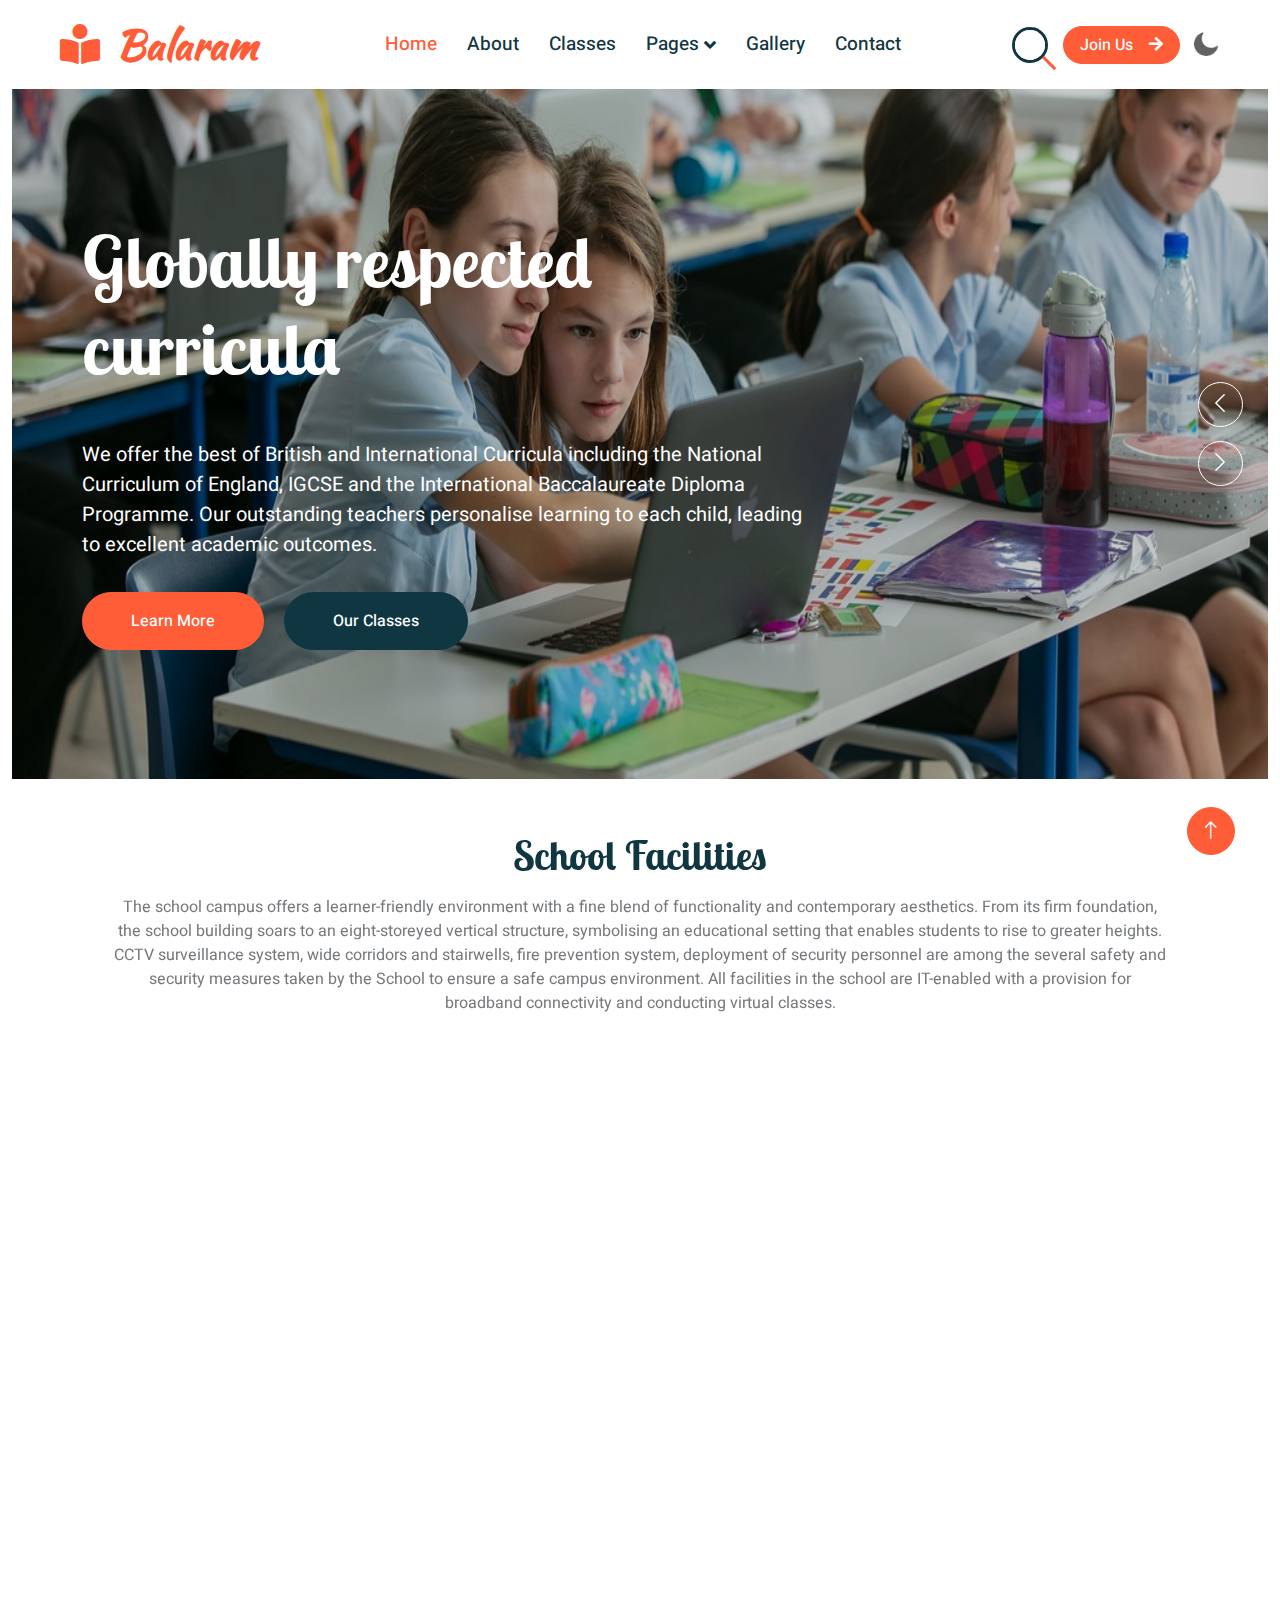
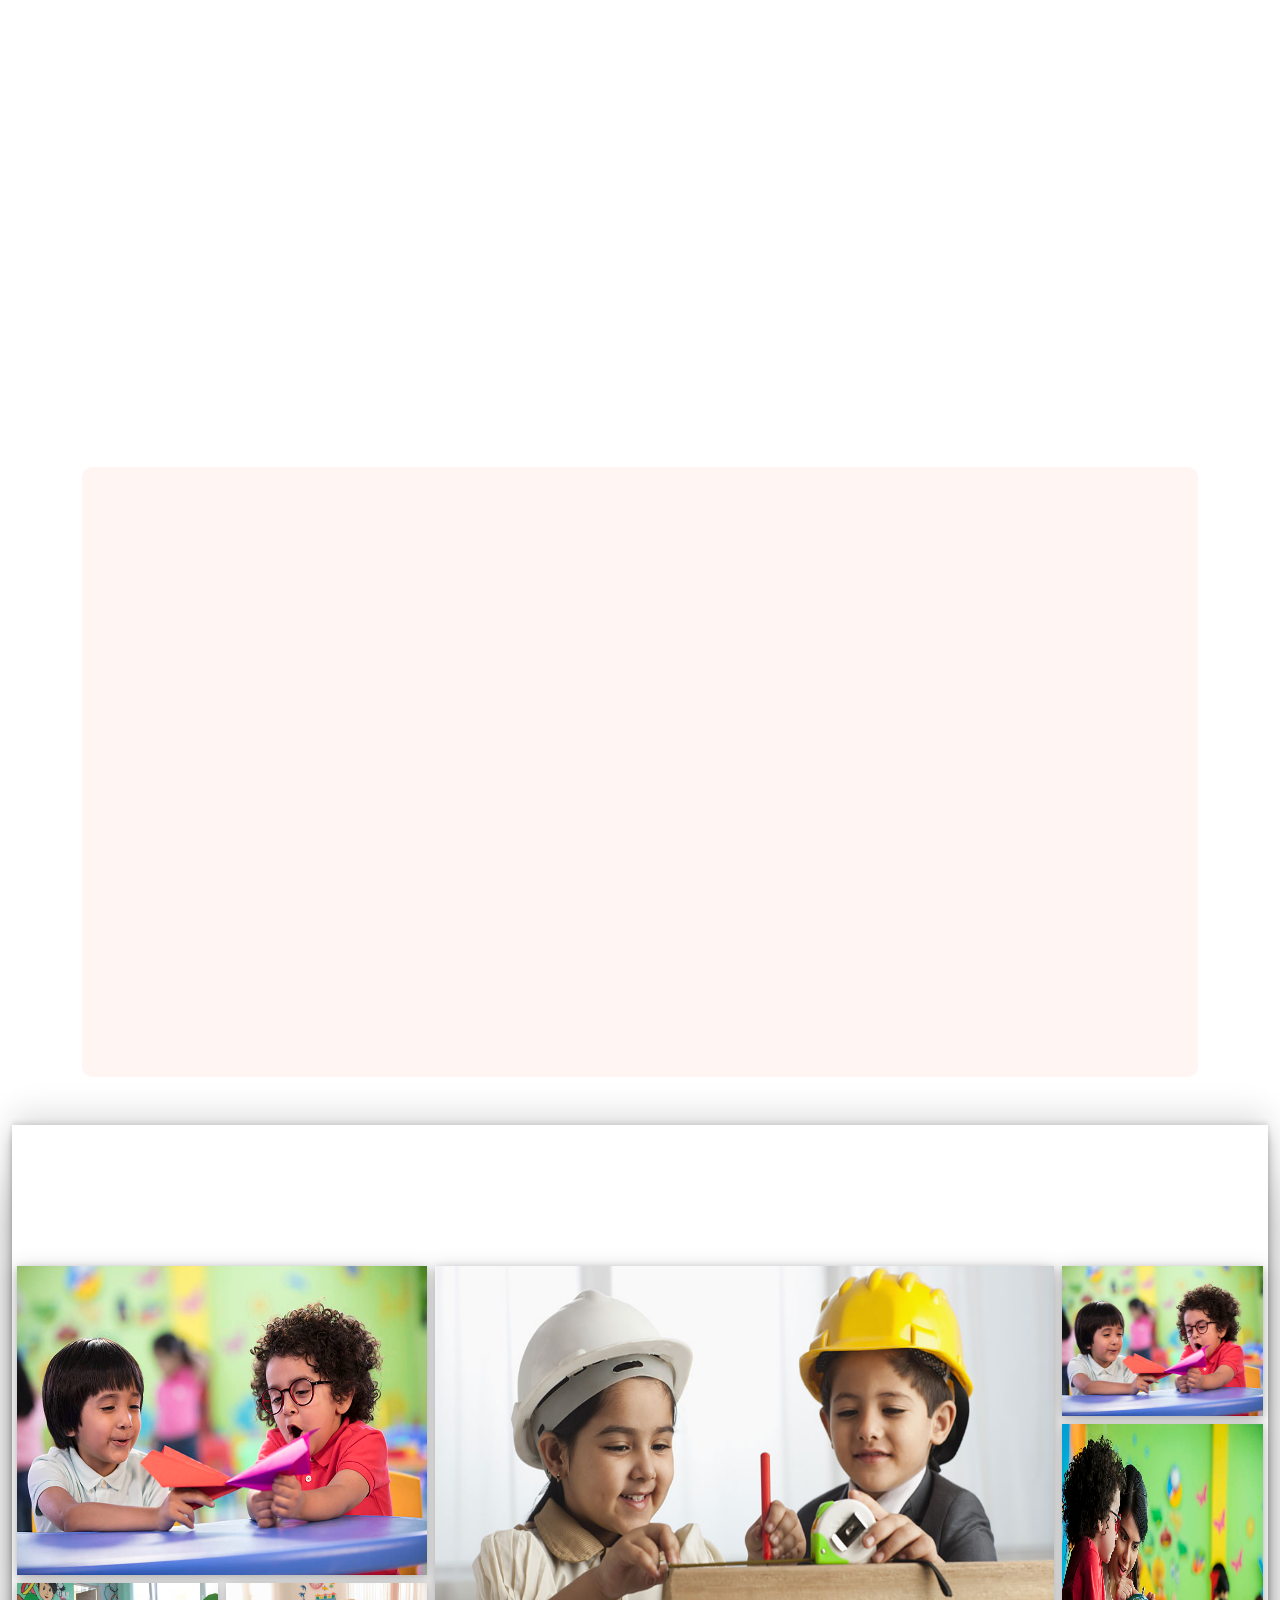
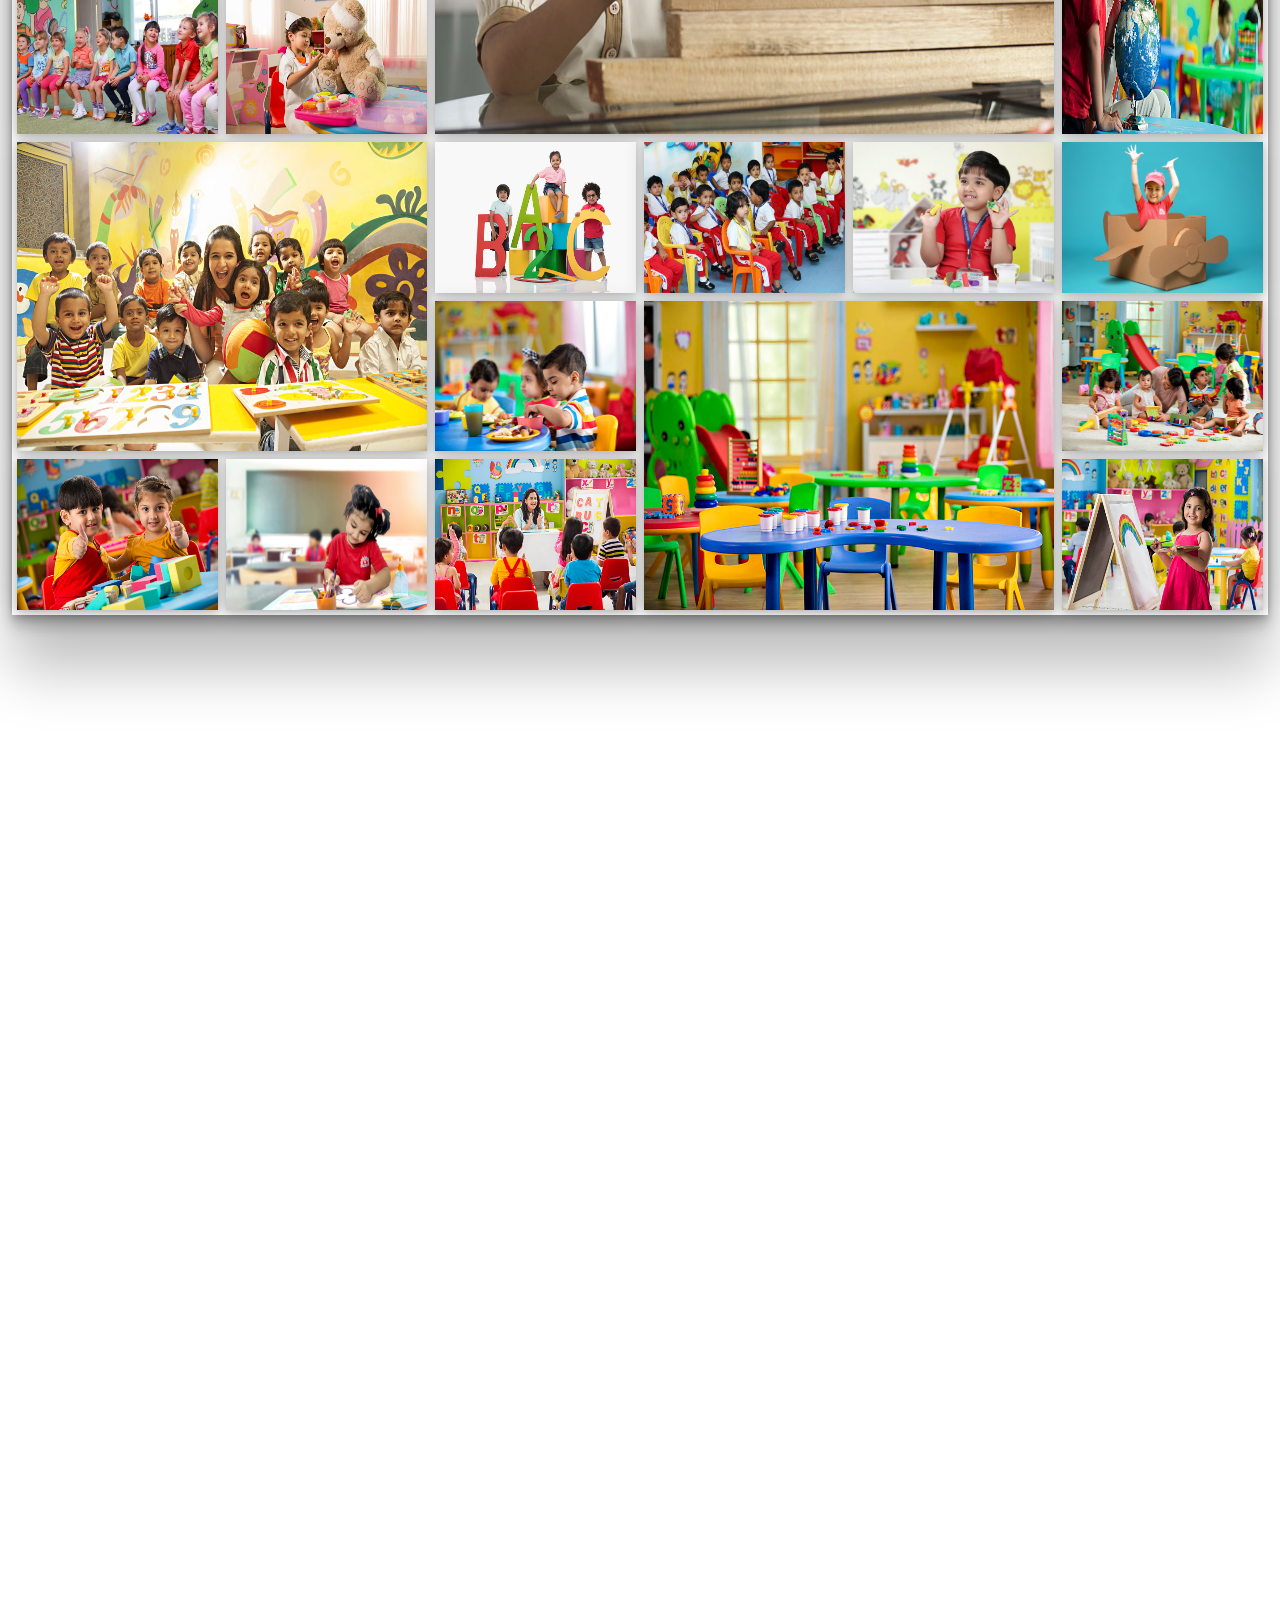
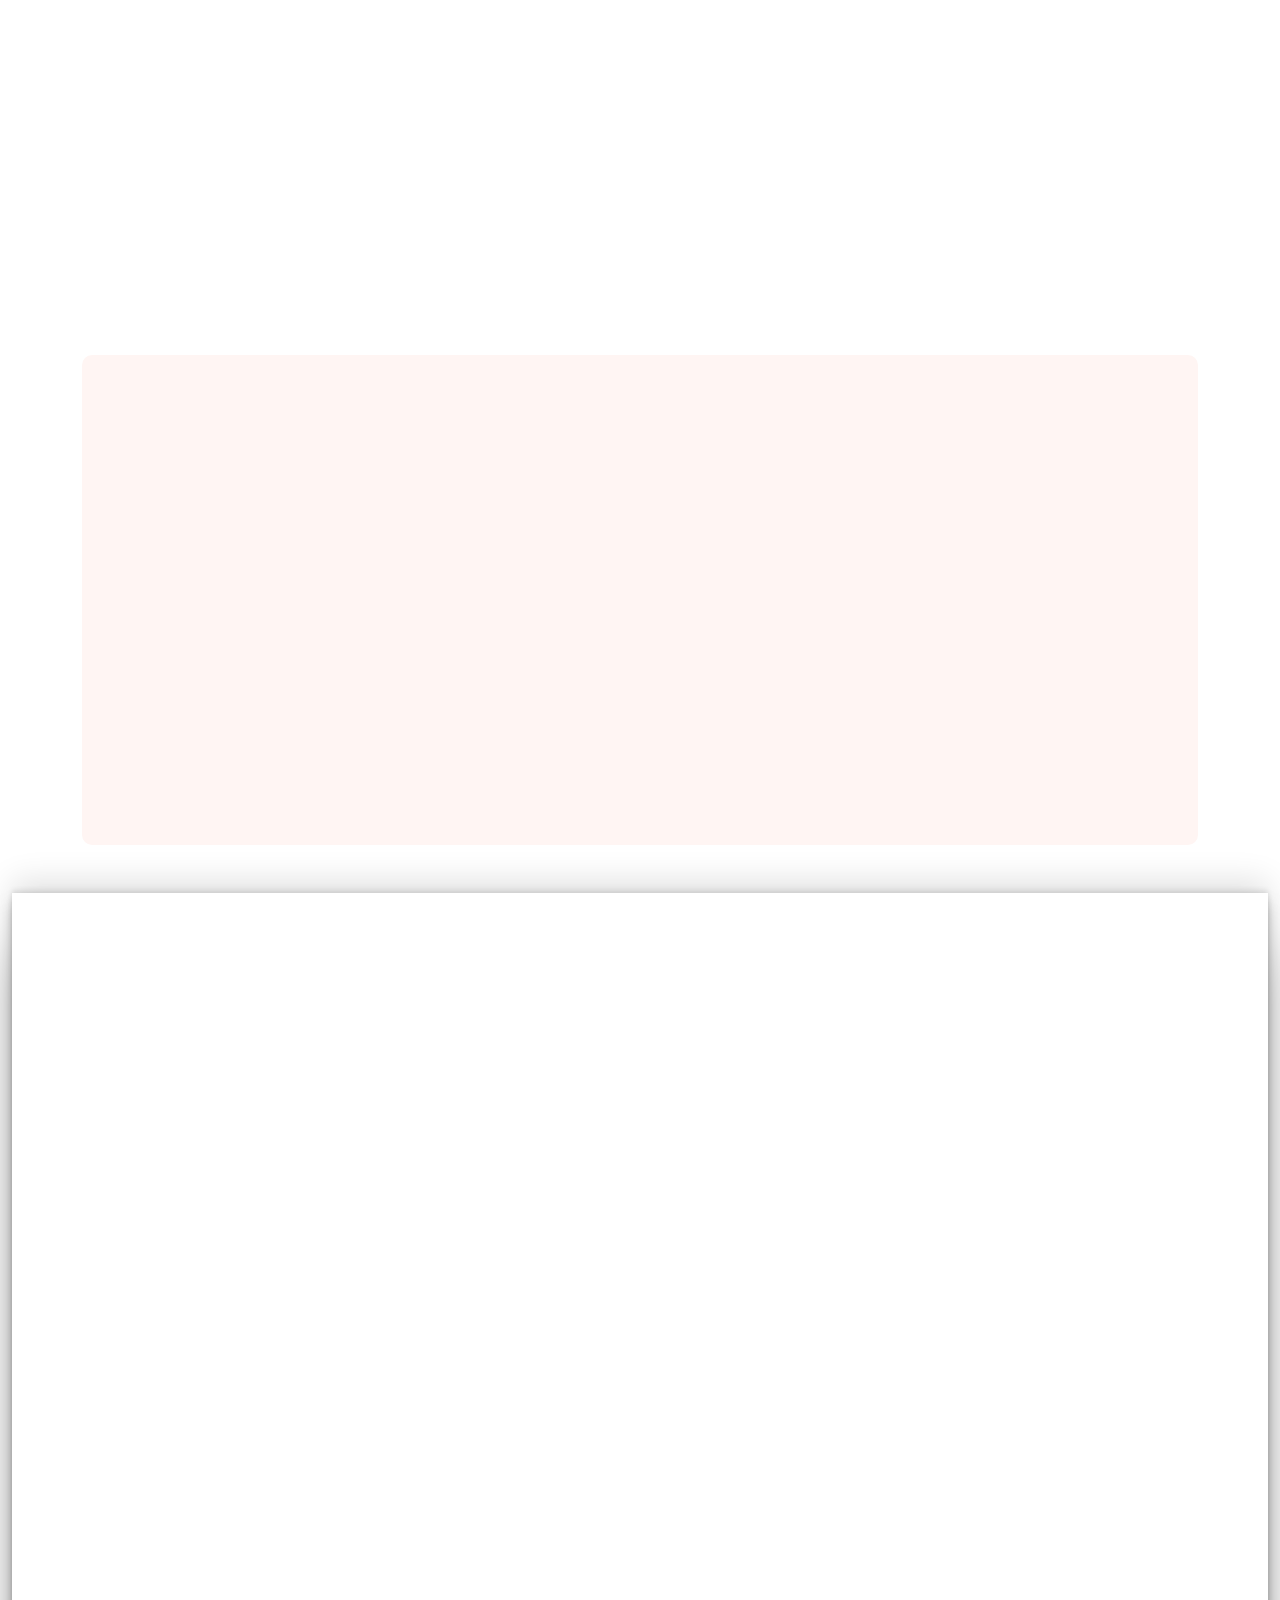
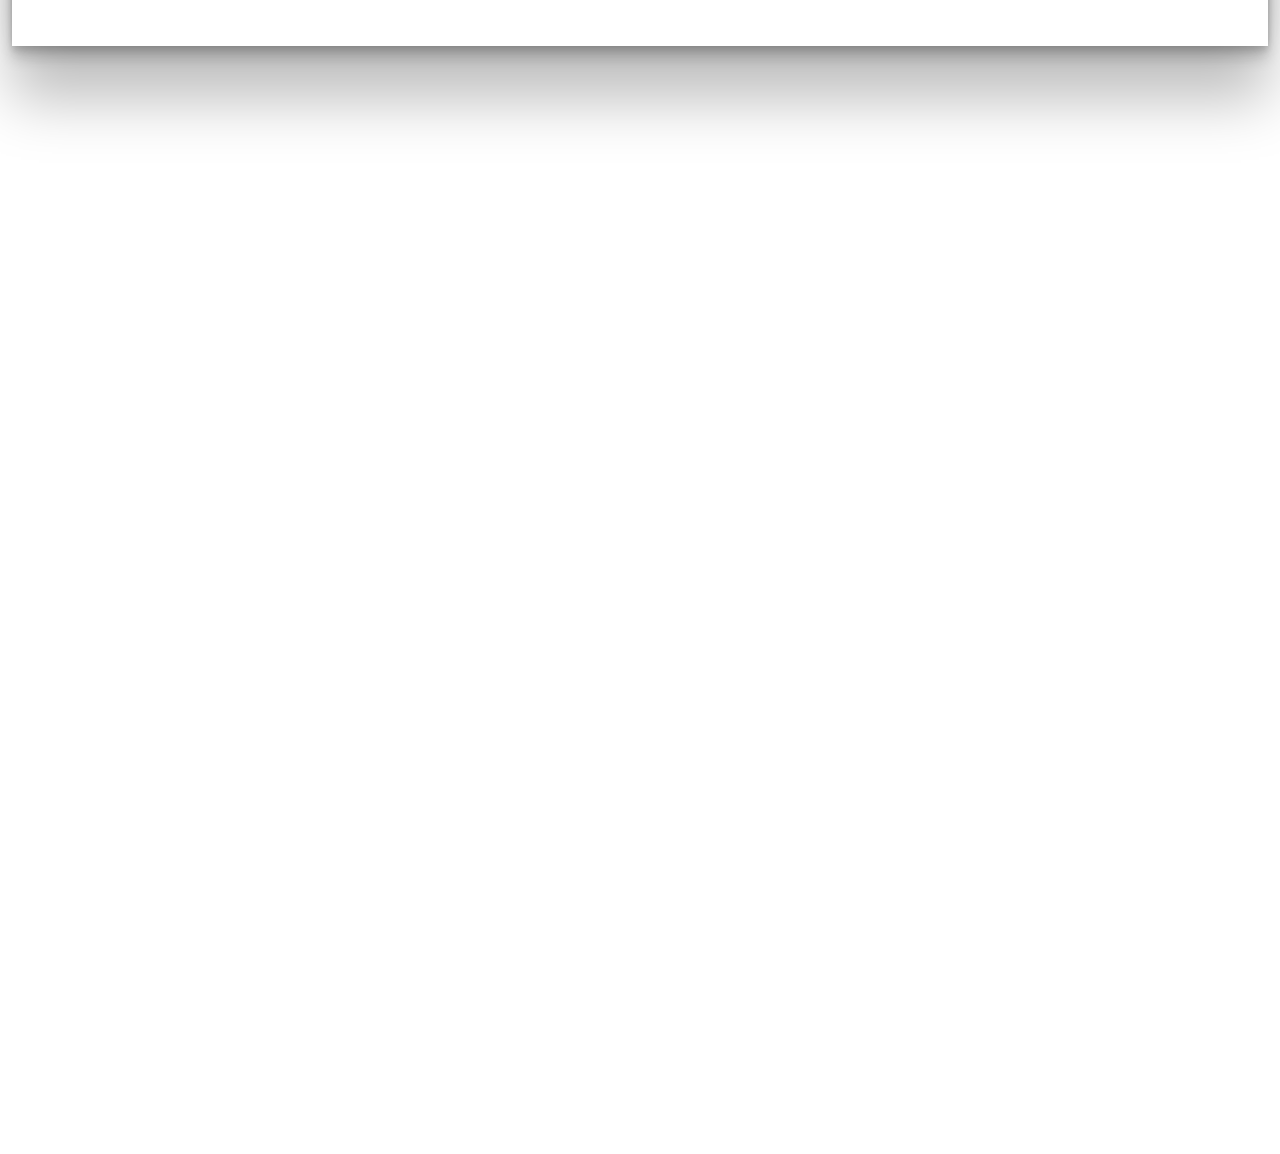
==== commit 474ab0c9: "second commit" ====
--- a/kider-balaram/index.html
+++ b/kider-balaram/index.html
@@ -3,7 +3,7 @@
 
 <head>
     <meta charset="utf-8">
-    <title>Kider - Preschool Website Template</title>
+    <title>Balaram- Preschool Website Template</title>
     <meta content="width=device-width, initial-scale=1.0" name="viewport">
     <meta content="" name="keywords">
     <meta content="" name="description">
@@ -29,6 +29,7 @@
 
     <!-- Template Stylesheet -->
     <link href="css/style.css" rel="stylesheet">
+    <style> @import url('https://fonts.googleapis.com/css2?family=Kaushan+Script&display=swap'); </style>
 </head>
 
 <body>
@@ -45,7 +46,7 @@
         <!-- Navbar Start -->
         <nav class="navbar navbar-expand-lg navbar-light sticky-top px-4 px-lg-5 py-lg-0">
             <a href="index.html" class="navbar-brand">
-                <h1 class="m-0 text-primary"><i class="fa fa-book-reader me-3"></i>Balaram</h1>
+                <h1 class="m-0 text-primary" style="font-family: 'Kaushan Script', cursive;"><i class="fa fa-book-reader me-3"></i>Balaram</h1>
             </a>
             <button type="button" class="navbar-toggler" data-bs-toggle="collapse" data-bs-target="#navbarCollapse" style="box-shadow: rgba(255, 255, 255, 0.25) 0px 54px 55px, rgba(255, 255, 255, 0.12) 0px -12px 30px, rgba(255, 255, 255, 0.12) 0px 4px 6px, rgba(255, 255, 255, 0.17) 0px 12px 13px, rgba(255, 255, 255, 0.09) 0px -3px 5px;">
                 <span class="navbar-toggler-icon"></span>
@@ -865,7 +866,8 @@
                 <div class="copyright">
                     <div class="row">
                         <div class="col-md-6 text-center text-md-start mb-3 mb-md-0">
-                            &copy; <a class="border-bottom" href="index.html"><i class="fa fa-book-reader me-3"></i>Balaram</a>,All Right Reserved.Designed By <a class="border-bottom" href="https://htmlcodex.com">HTML Codex</a>
+                            &copy; <a class="border-bottom" href="https://balaramkrrish.github.io/Templates/kider-balaram/"><i class="fa fa-book-reader me-3"></i>Balaram</a>,All Right Reserved.Designed By <a class="border-bottom" href="https://github.com/balaramkrrish/Templates/tree/main/kider-balaram">Balaram</a>
+                            <br>Distributed By: <a class="border-bottom" href="#" target="_blank">Metacomic</a>
                         </div>
                         <div class="col-md-6 text-center text-md-end">
                             <div class="footer-menu">
--- a/kider-balaram/css/style.css
+++ b/kider-balaram/css/style.css
@@ -1,7 +1,10 @@
-
+@import url('https://fonts.googleapis.com/css2?family=Kaushan+Script&display=swap');
 *{
     margin: 0;
     padding: 0;
+}
+.navbar-brand h1{
+    font-family: 'Kaushan Script', cursive;
 }
 
 
@@ -638,6 +641,9 @@
 .cc{
     background-color: var(--main);
 }
+.cc a{
+    color: var(--dark);
+}
 
 
 /*** Team ***/
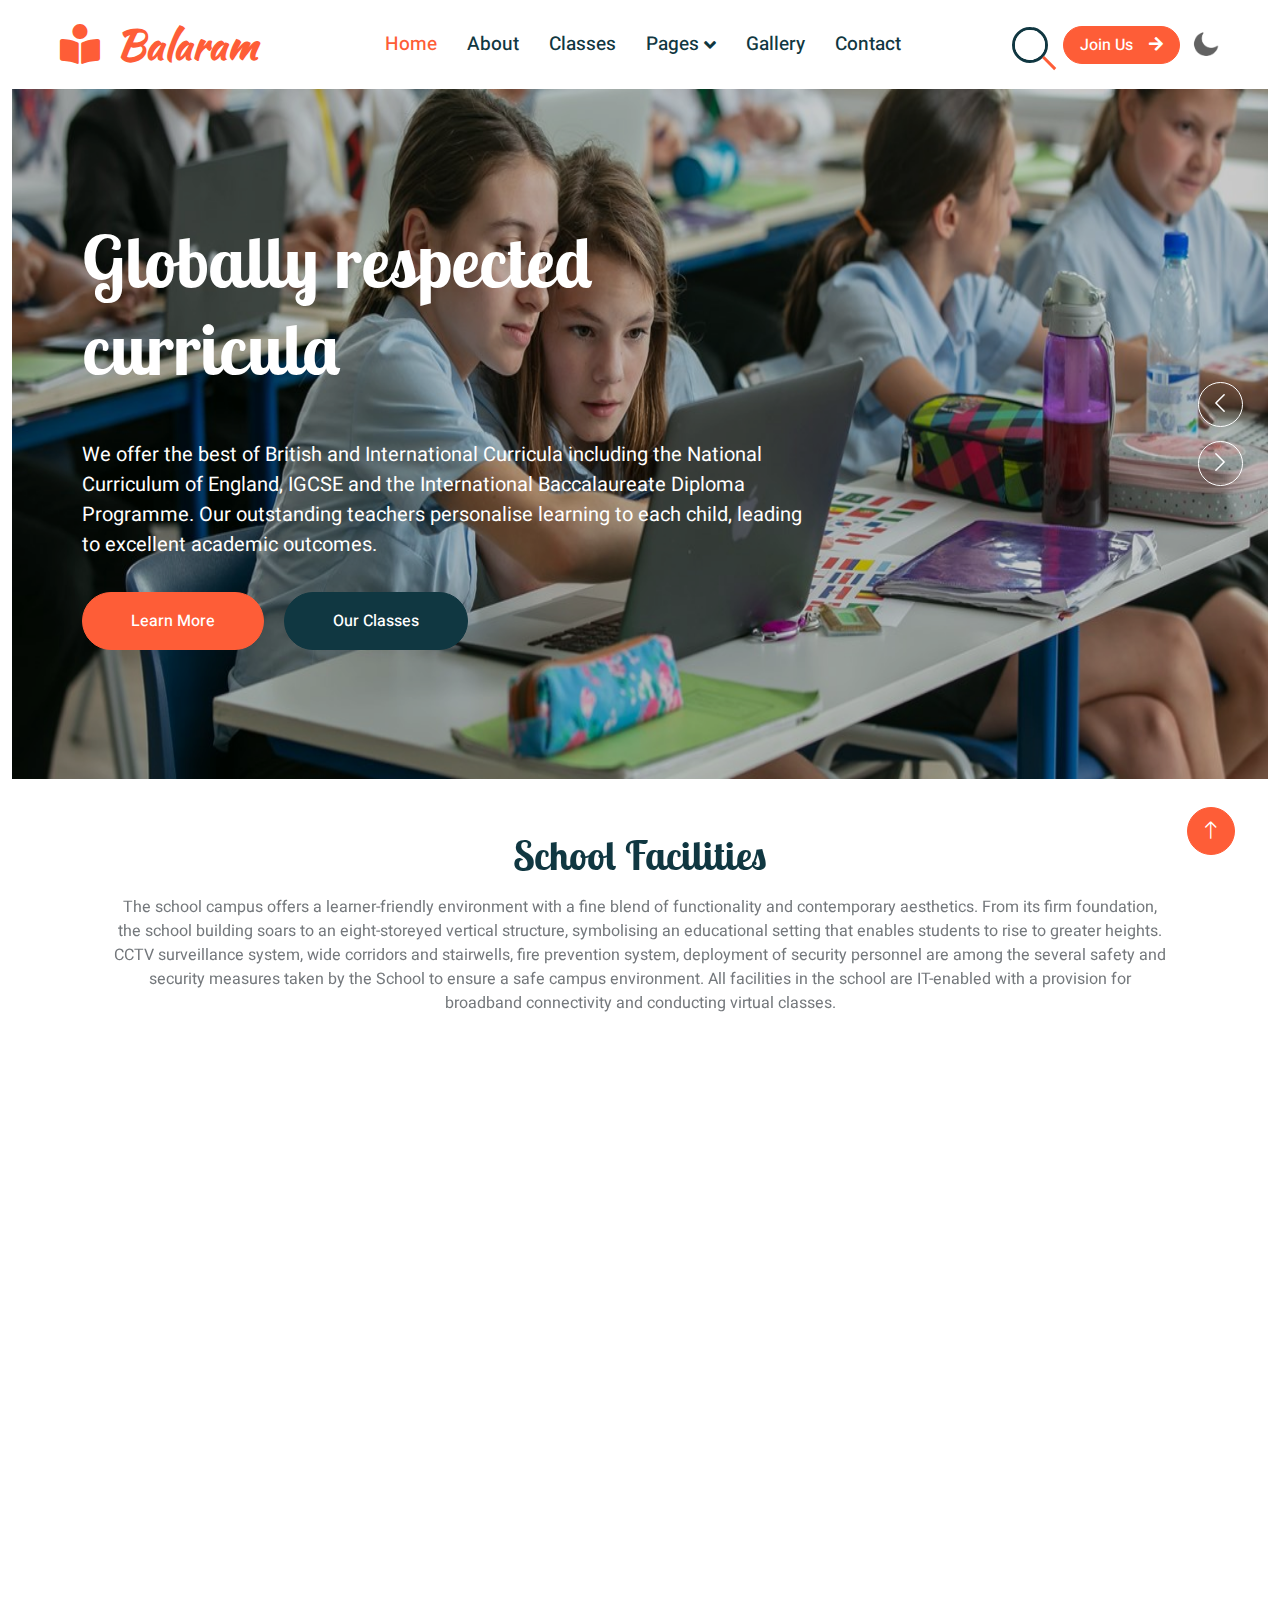
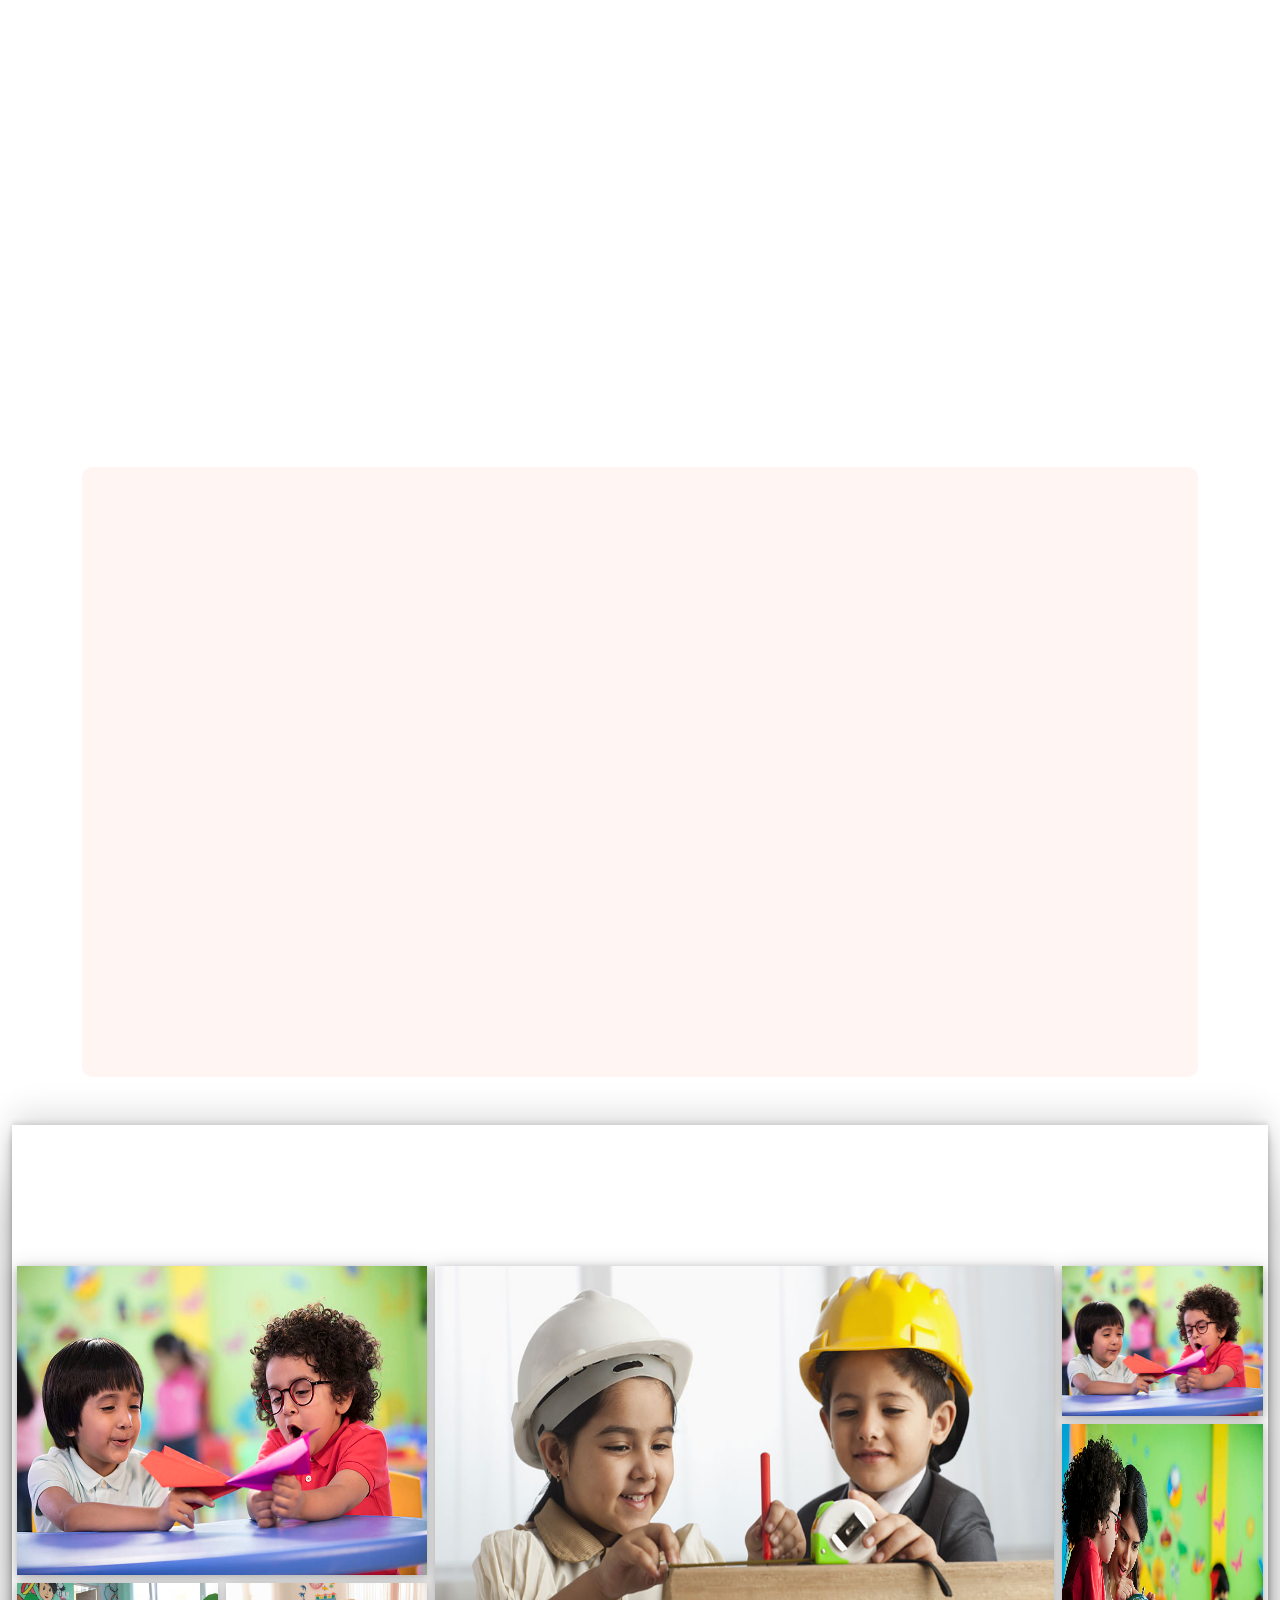
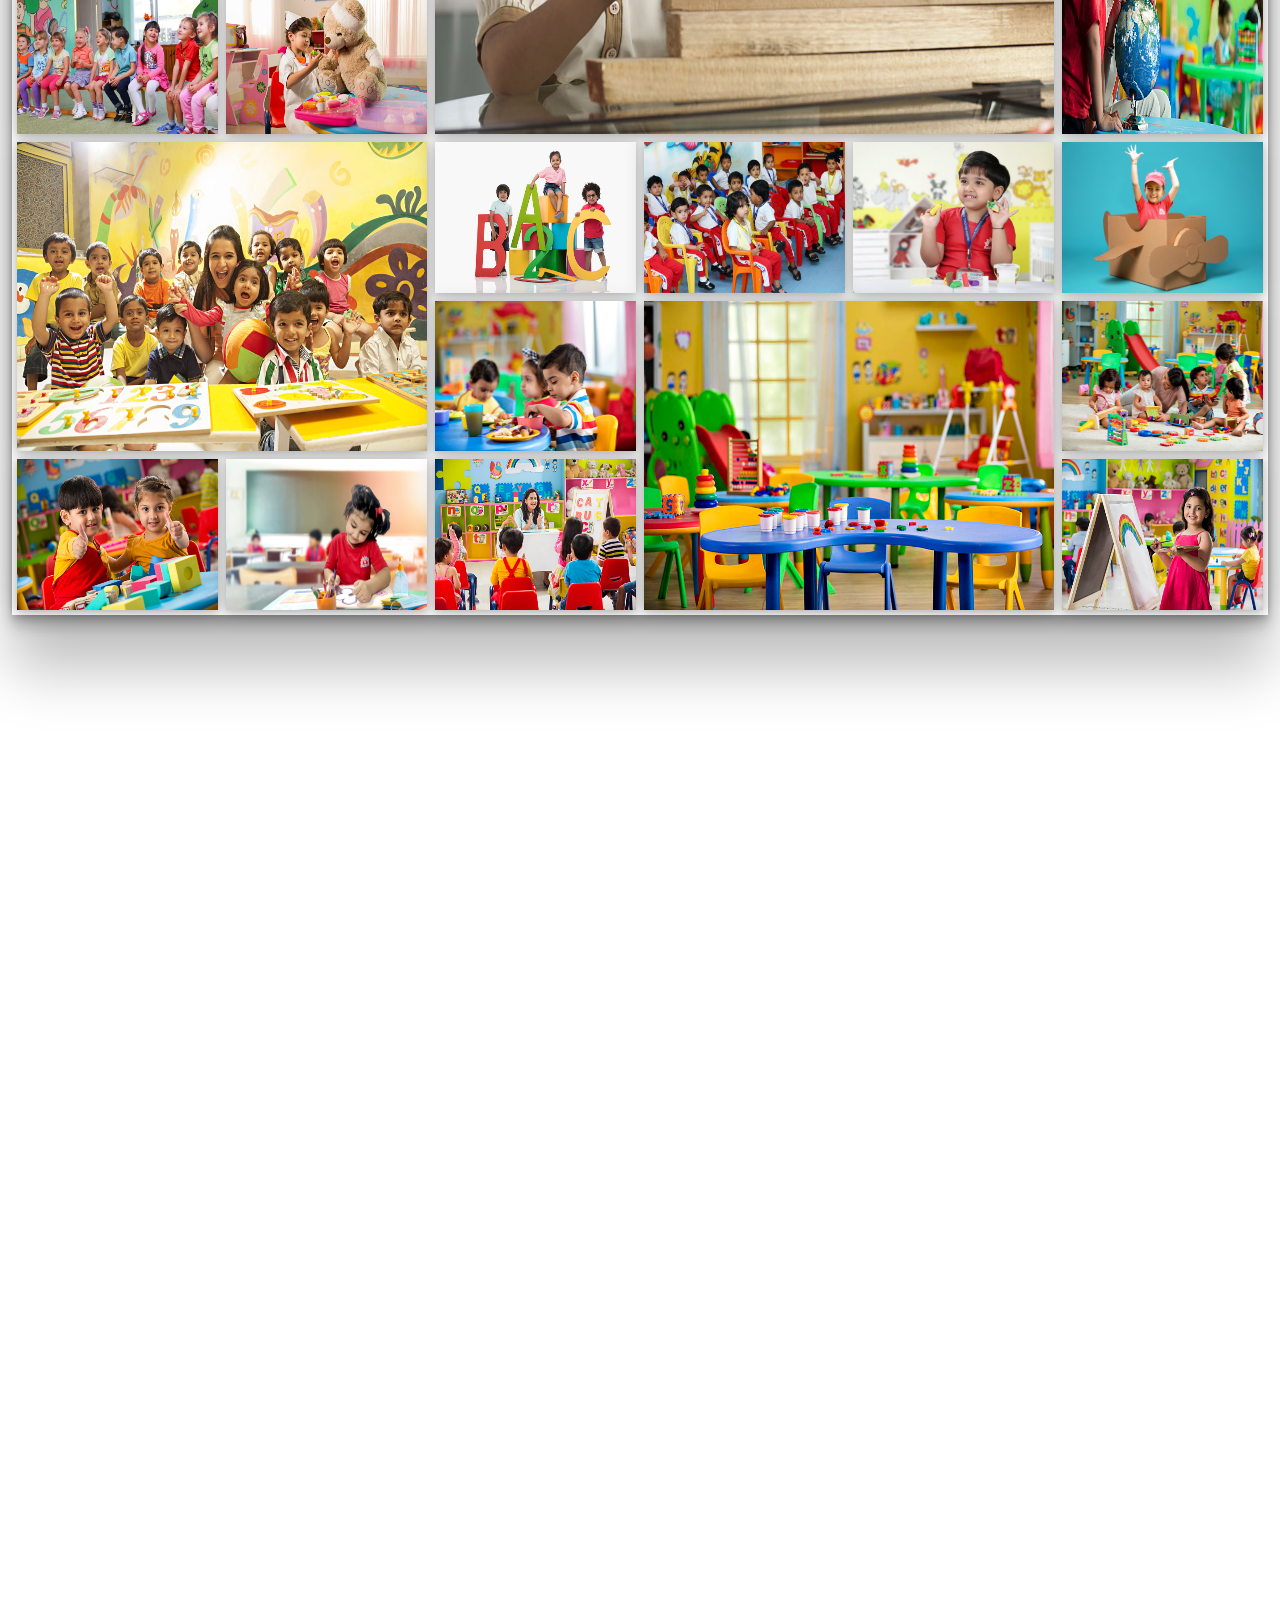
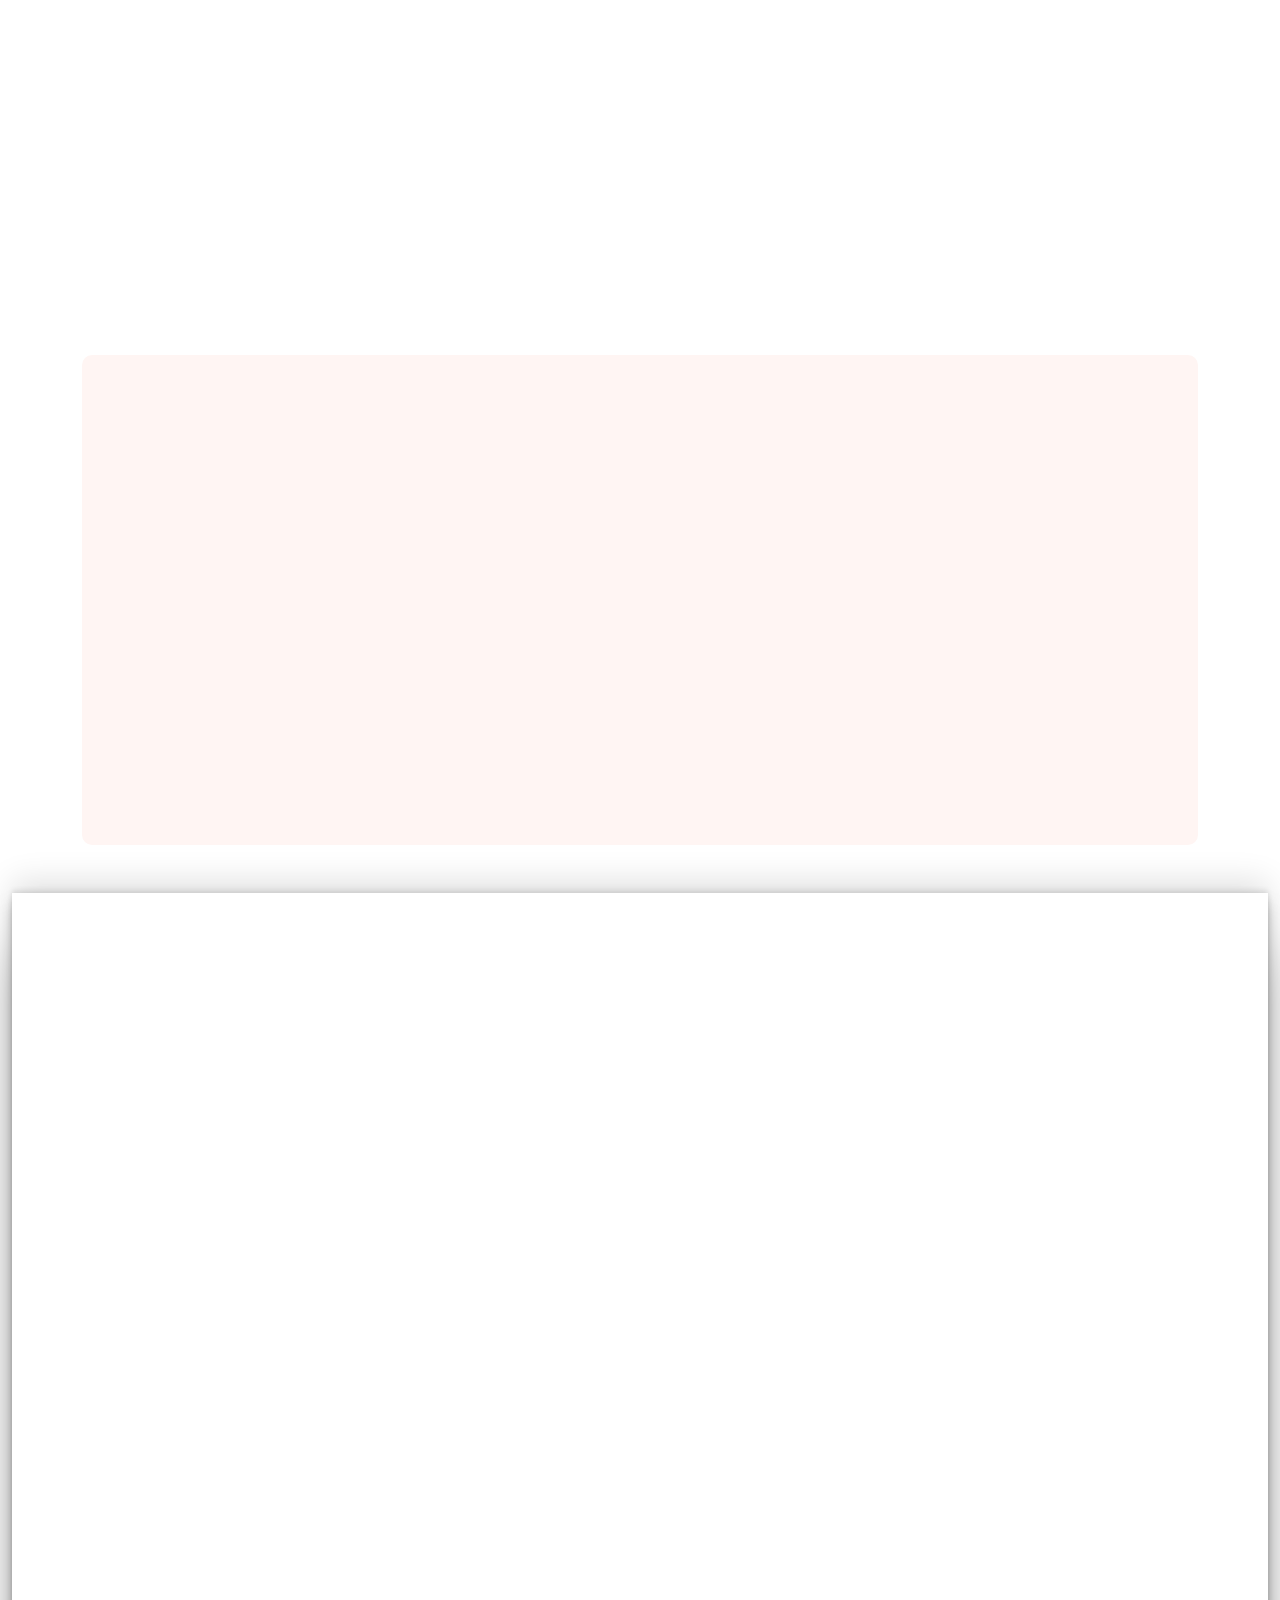
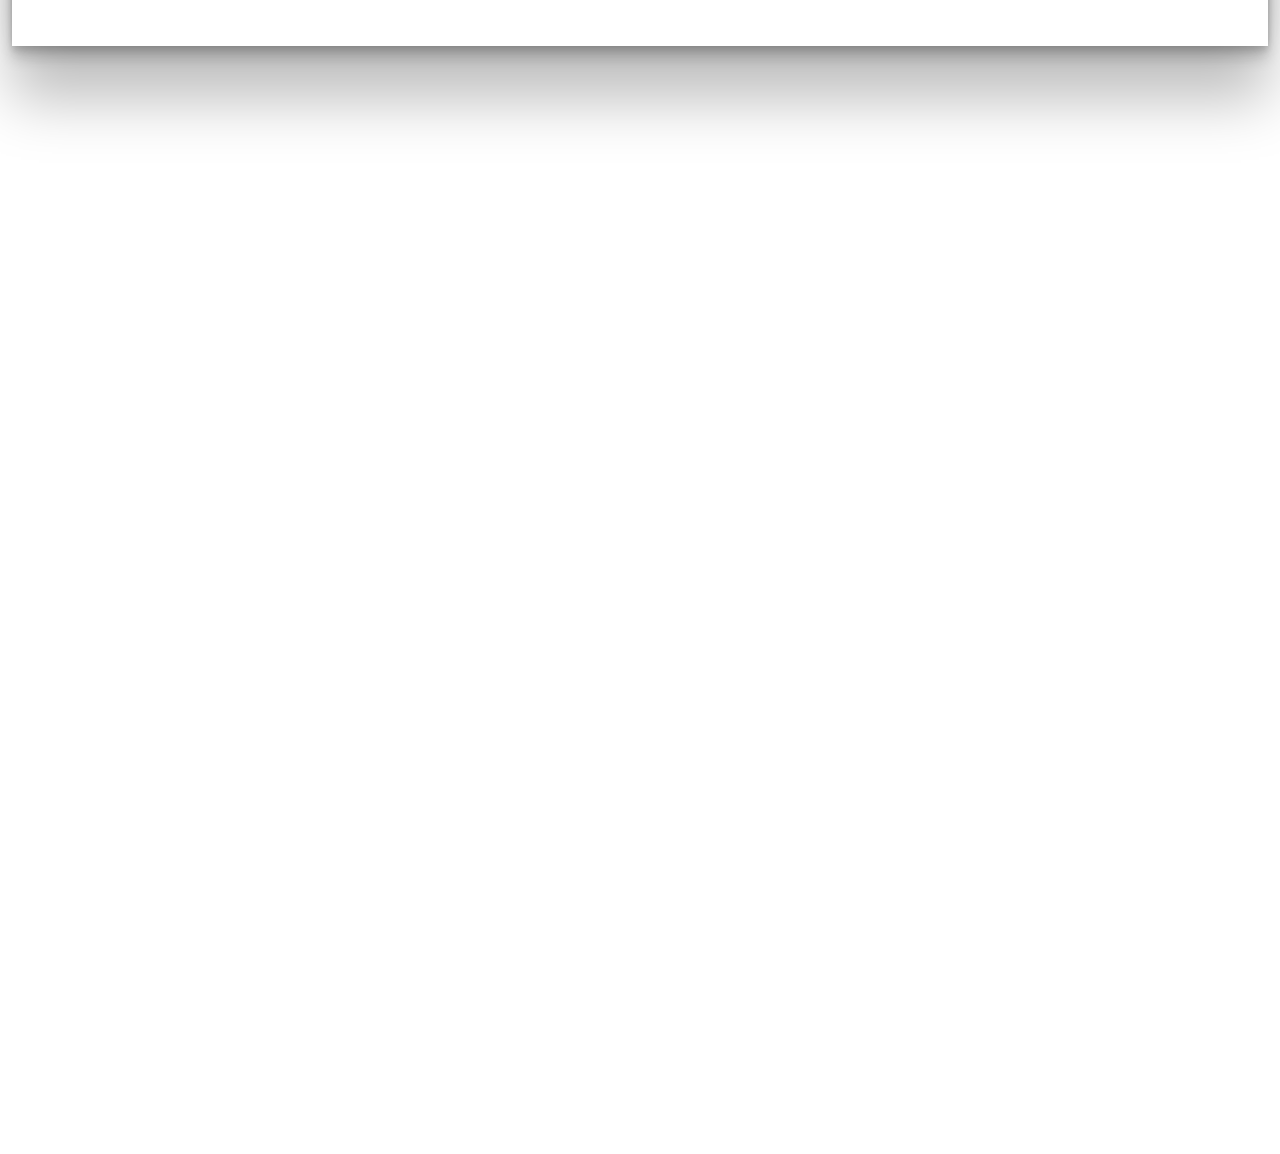
==== commit 48b4db5c: "update commit" ====
--- a/kider-balaram/index.html
+++ b/kider-balaram/index.html
@@ -46,7 +46,7 @@
         <!-- Navbar Start -->
         <nav class="navbar navbar-expand-lg navbar-light sticky-top px-4 px-lg-5 py-lg-0">
             <a href="index.html" class="navbar-brand">
-                <h1 class="m-0 text-primary" style="font-family: 'Kaushan Script', cursive;"><i class="fa fa-book-reader me-3"></i>Balaram</h1>
+                <h1 class="m-0 text-primary"><i class="fa fa-book-reader me-3"></i>Balaram</h1>
             </a>
             <button type="button" class="navbar-toggler" data-bs-toggle="collapse" data-bs-target="#navbarCollapse" style="box-shadow: rgba(255, 255, 255, 0.25) 0px 54px 55px, rgba(255, 255, 255, 0.12) 0px -12px 30px, rgba(255, 255, 255, 0.12) 0px 4px 6px, rgba(255, 255, 255, 0.17) 0px 12px 13px, rgba(255, 255, 255, 0.09) 0px -3px 5px;">
                 <span class="navbar-toggler-icon"></span>
